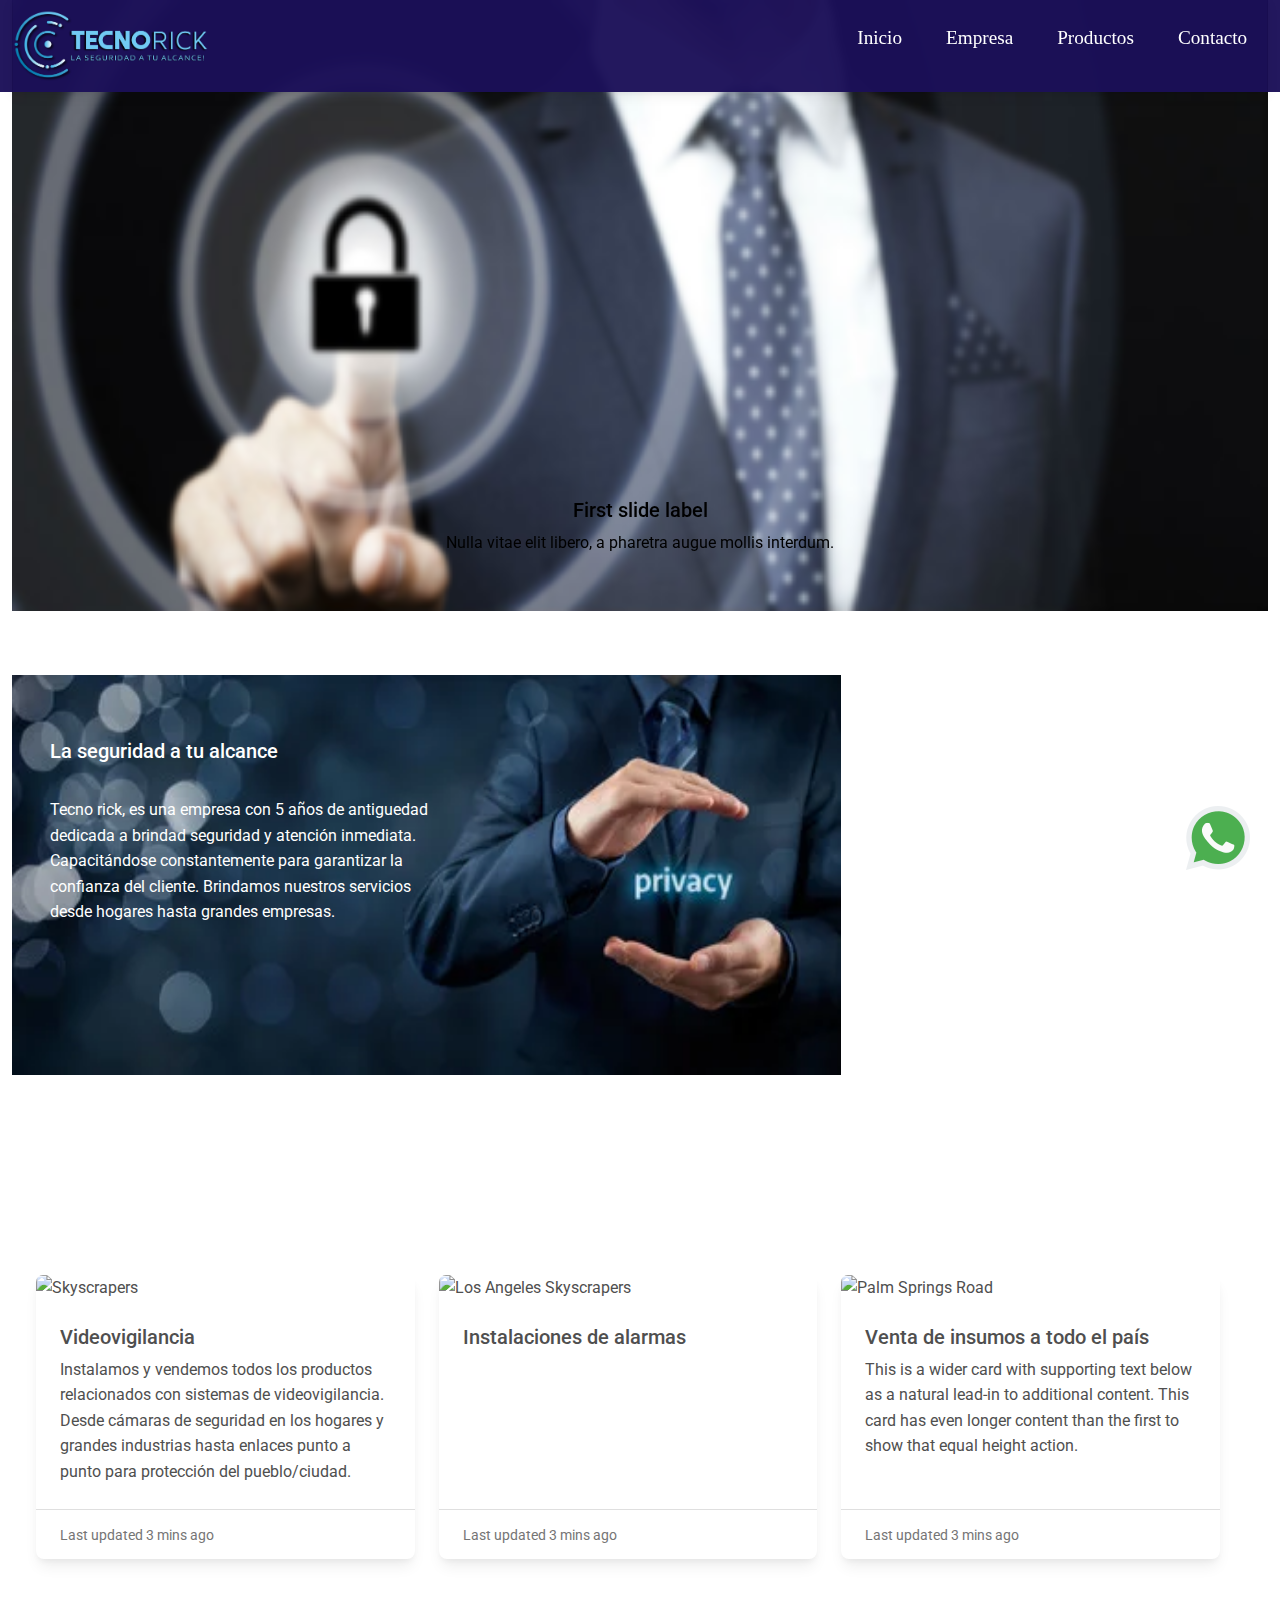
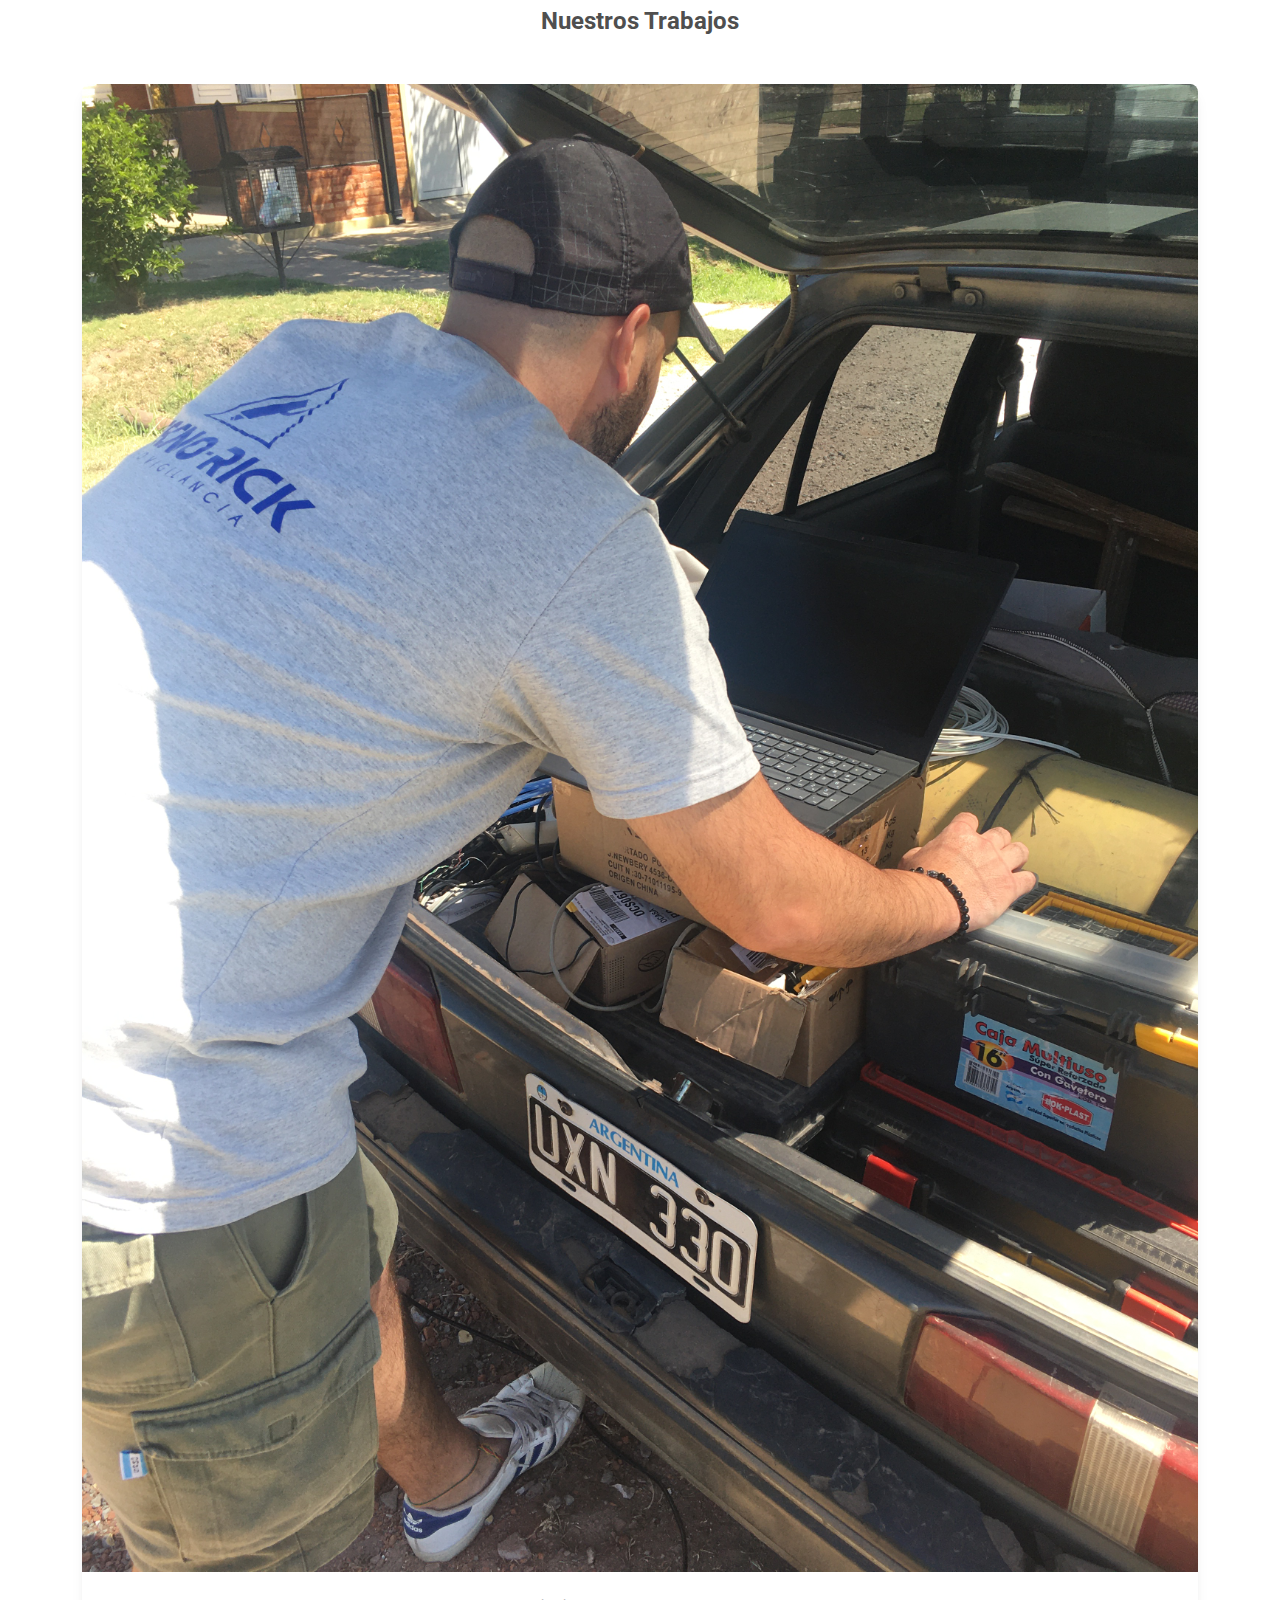
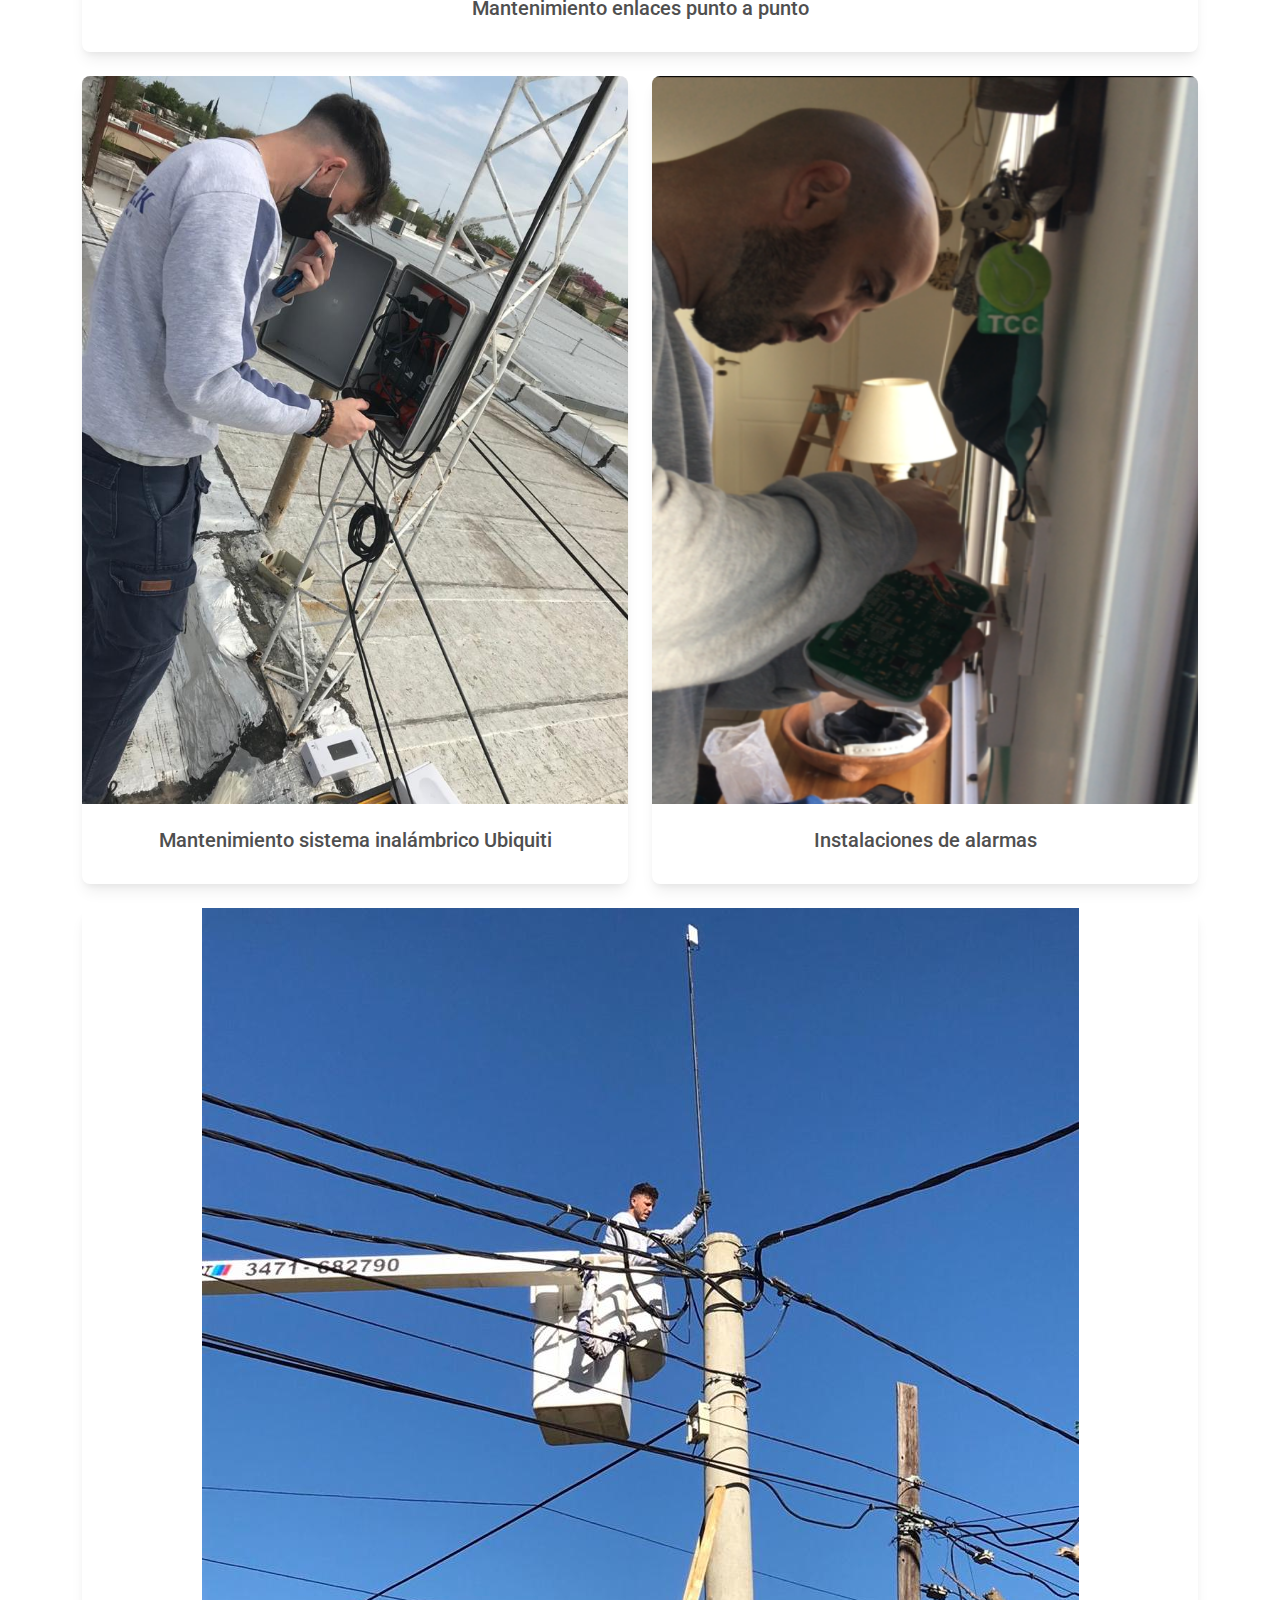
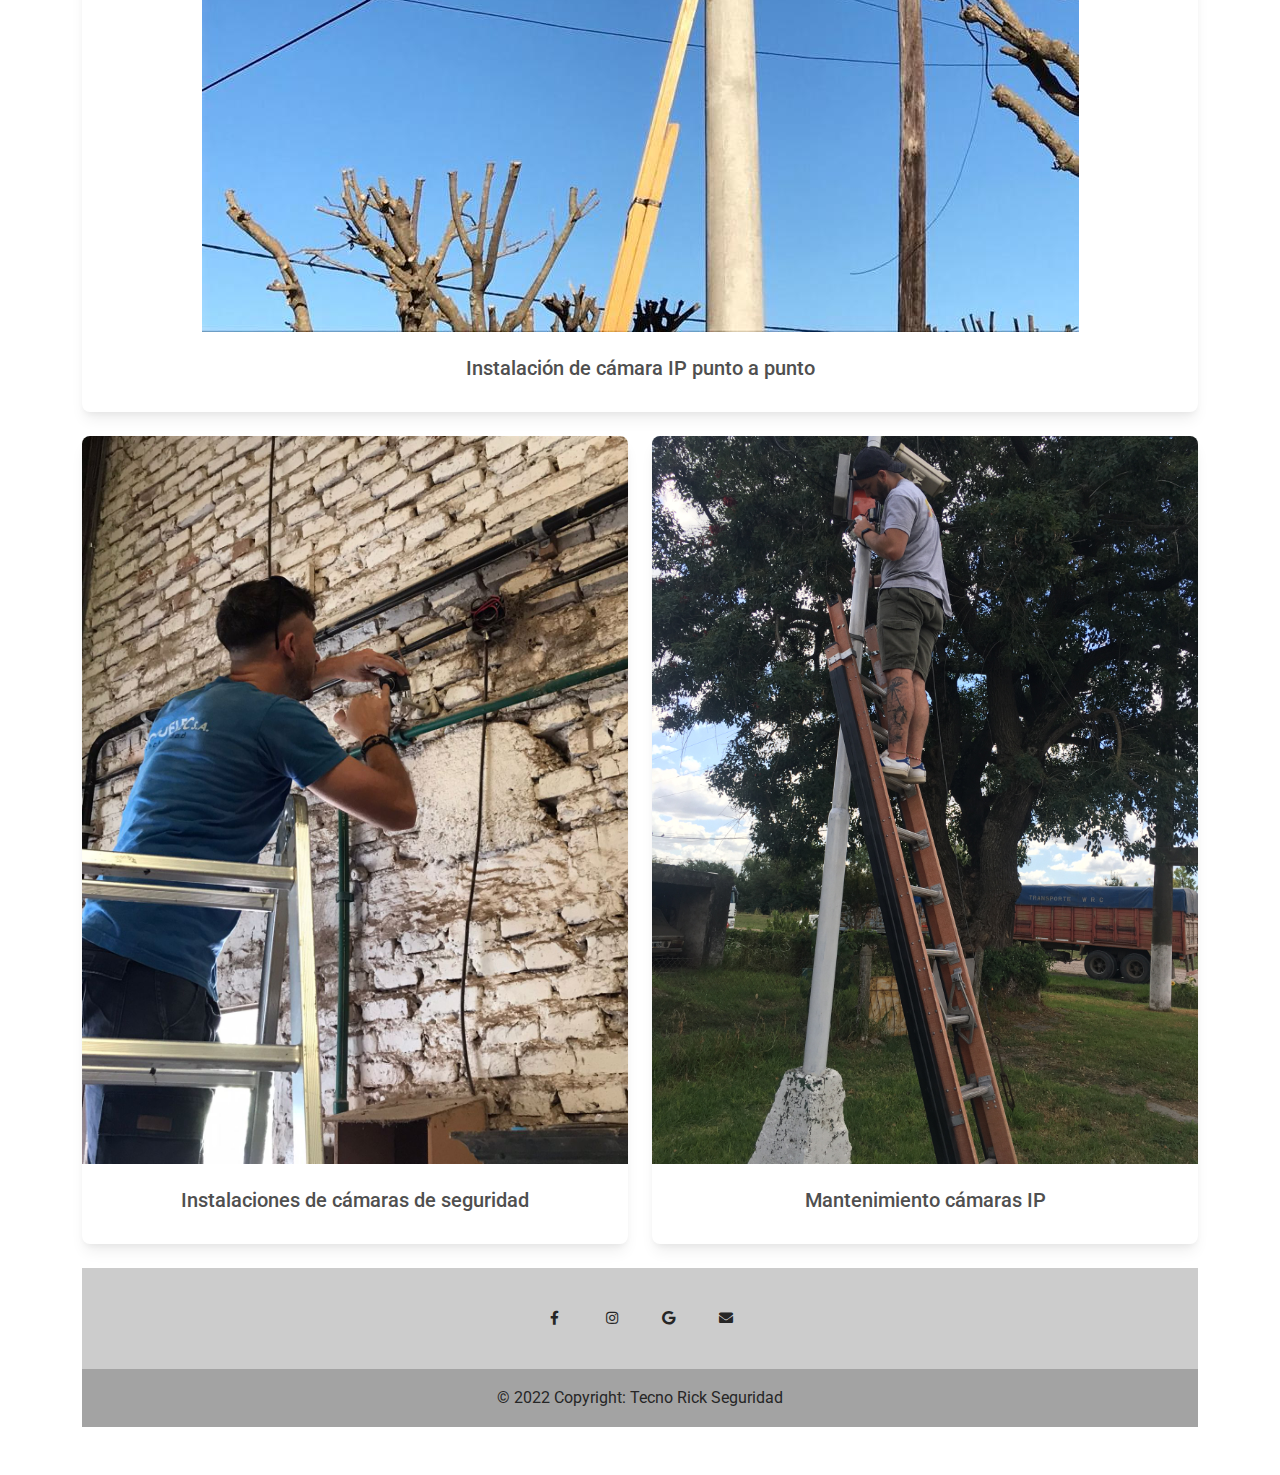
==== index.html @ 7eb6164b "Modificaciones" ====
<!DOCTYPE html>
<html lang="es">
<head>
    <meta charset="UTF-8">
    <meta http-equiv="X-UA-Compatible" content="IE=edge">
    <meta name="viewport" content="width=device-width, initial-scale=1.0">
    <link rel="icon" href="assets/logo/Logo.jpg" type="logo"/>
    <link rel="stylesheet" type="text/css" href="css/style.css">
    <!-- MDB icon -->
    <link rel="icon" href="img/mdb-favicon.ico" type="image/x-icon" />
    <!-- Font Awesome -->
    <link rel="stylesheet" href="https://use.fontawesome.com/releases/v5.15.2/css/all.css" />
    <!-- Google Fonts Roboto -->
    <link
      rel="stylesheet"
      href="https://fonts.googleapis.com/css2?family=Roboto:wght@300;400;500;700&display=swap"
    />
    <!-- MDB -->
    <link rel="stylesheet" href="css/mdb.min.css" />
    <title>Tecno Rick</title>
</head>
<body>
  <div id="inicio" class="container-fluid">
    <header>
            <!--Start Navbar-->
            <nav>
                <div class="navbar">
                    <a href="#inicio"><img class="logo" src="assets/logo/Logopng.png" alt=""></a>
    
                    <ul>
                        <li><a href="index.html">Inicio</a></li>
                        <li><a href="pages/empresa.html">Empresa</a></li>
                        <li><a href="pages/productos.html">Productos</a></li>
                        <li><a href="pages/contacto.html">Contacto</a></li>
                    </ul>

                </div>
            </nav>

            <!--End Navbar-->


            <!--Start Sidenav-->
            <div id="sidenav" class="sidenav navbar navbar-light bg-light" data-mdb-right="true">
                <div class="imgSidenav">
                    <img
                        src="assets/logo/Logopng.png"
                        alt="logo_viajes"
                        loading="lazy"
                    />
                    <button
                    id="btnHamburguer"
                    class="btnVisible navbar-toggler"
                    type="button"
                    data-mdb-toggle="collapse"
                    data-mdb-target="#collapseWidthExample"
                    aria-expanded="false"
                    aria-controls="collapseWidthExample"
                    >
                    <i class="fas fa-bars"></i>
                    </button>
                </div>
                <div class="side-nav collapse collapse-horizontal" id="collapseWidthExample" >
                    <button
                    id="btnHamburguer"
                    class="btnVisible navbar-toggler"
                    type="button"
                    data-mdb-toggle="collapse"
                    data-mdb-target="#collapseWidthExample"
                    aria-expanded="false"
                    aria-controls="collapseWidthExample"
                    >
                    <i class="fas fa-bars"></i>
                    </button>
                    <ul class="navbar-nav ms-auto mb-2 mb-lg-0 sidenav-menu">
                        <li class="nav-li nav-item">
                            <a class="nav-link active" href="index.html">INICIO</a>
                        </li>
                        <li class="nav-li nav-item">
                            <a class="nav-link active" href="pages/empresa.html">EMPRESA</a>
                        </li>
                        <li class="nav-li nav-item">
                            <a class="nav-link active" href="pages/productos.html">PRODUCTOS</a>
                        </li>
                        <li class="nav-li nav-item">
                            <a class="nav-link active" href="pages/contacto.html">CONTACTO</a>
                        </li>
                    </ul>
                </div>
            </div>
            <!--End Sidenav-->
    </header>

        <!----Start Slide---->

            <!-- Carousel wrapper -->
            <div id="carouselDarkVariant" class="carousel slide carousel-fade carousel-dark" data-mdb-ride="carousel">
                <!-- Inner -->
                <div class="carousel-inner">
                <!-- Single item -->
                    <div class="carousel-item active">
                        <img src="assets/img/security1.png" class="d-block w-100" alt="Motorbike Smoke"/>
                        <div class="carousel-caption d-none d-md-block">
                        <h5>First slide label</h5>
                        <p>Nulla vitae elit libero, a pharetra augue mollis interdum.</p>
                        </div>
                    </div>
                
                    <!-- Single item -->
                    <div class="carousel-item">
                        <img src="assets/img/reunion.png" class="d-block w-100" alt="Mountaintop"/>
                        <div class="carousel-caption d-none d-md-block">
                        <h5>Second slide label</h5>
                        <p>Lorem ipsum dolor sit amet, consectetur adipiscing elit.</p>
                        </div>
                    </div>
                
                    <!-- Single item -->
                    <div class="carousel-item">
                        <img src="assets/img/cam.png" class="d-block w-100" alt="Woman Reading a Book"/>
                        <div class="carousel-caption d-none d-md-block">
                        <h5>Third slide label</h5>
                        <p>Praesent commodo cursus magna, vel scelerisque nisl consectetur.</p>
                        </div>
                    </div>

                    <!-- Single item -->
                    <div class="carousel-item">
                        <img src="assets/img/security.png" class="d-block w-100" alt="Woman Reading a Book"/>
                        <div class="carousel-caption d-none d-md-block">
                        <h5>Third slide label</h5>
                        <p>Praesent commodo cursus magna, vel scelerisque nisl consectetur.</p>
                        </div>
                    </div>
                </div>
                <!-- Inner -->
            </div>
            <!-- Carousel wrapper -->
        
            <!----End Slide---->
        

            <!--Start Noticias-->
              <div id="news" class="contentTrends row">
                <div class="imgPrivacy col-lg-8 col-md-12 mb-12">
                      <img src="assets/img/privacy.webp" />
                </div>
                <div class="textPrivacy col-lg-4 col-md-4 mb-1">
                  <h5>La seguridad a tu alcance</h5> <br>
                  <p>Tecno rick, es una empresa con 5 años de antiguedad dedicada
                    a brindad seguridad y atención inmediata. Capacitándose constantemente
                    para garantizar la confianza del cliente. Brindamos nuestros servicios
                    desde hogares hasta grandes empresas.
                  </p>
                </div>
                <div class="iframe col-lg-4 col-md-12 mb-12">
                  <iframe title="Noticias"
                      src="https://www.facebook.com/plugins/page.php?href=https%3A%2F%2Fwww.facebook.com%2Ftecnorick1&tabs=timeline&width=340&height=500&small_header=false&adapt_container_width=true&hide_cover=false&show_facepile=true&appId"
                      width="330" height="400" scrolling="yes" frameborder="0"
                      allowfullscreen="true"
                      allow="autoplay; clipboard-write; encrypted-media; picture-in-picture; web-share">
                  </iframe>
                </div>
              </div>

            <div id="whatsapp" class="visible">
                <a href="https://wa.me/5493471416804" class="btn-wsp" target="_blank">
                <i class="icon-whatsapp"></i>
                <img src="assets/icons/whatsapp.png" alt="logowsp">
                </a>
            </div>
            <div id="wsp" class="oculto">
                <a href="https://wa.me/5493471416804" class="btn-wsp" target="_blank">
                <i class="icon-whatsapp"></i>
                <img src="assets/icons/whattsapp.png" alt="logowsp">
                </a>
            </div>
            <!--End Noticias-->

            <!-- Start Trends-->
            <div id="trends" class="container-fluid row row-cols-1 row-cols-md-3 g-4">
                <div class="col">
                  <div class="card h-100">
                    <img src="https://mdbcdn.b-cdn.net/img/new/standard/city/044.webp" class="card-img-top" alt="Skyscrapers"/>
                    <div class="card-body">
                      <h5 class="card-title">Videovigilancia</h5>
                      <p class="card-text">
                        Instalamos y vendemos todos los productos relacionados con sistemas de videovigilancia.
                        Desde cámaras de seguridad en los hogares y grandes industrias hasta enlaces punto a punto para
                        protección del pueblo/ciudad.
                      </p>
                    </div>
                    <div class="card-footer">
                      <small class="text-muted">Last updated 3 mins ago</small>
                    </div>
                  </div>
                </div>
                <div class="col">
                  <div class="card h-100">
                    <img src="https://mdbcdn.b-cdn.net/img/new/standard/city/043.webp" class="card-img-top" alt="Los Angeles Skyscrapers"/>
                    <div class="card-body">
                      <h5 class="card-title">Instalaciones de alarmas</h5>
                      <p class="card-text">
                        
                      </p>
                    </div>
                    <div class="card-footer">
                      <small class="text-muted">Last updated 3 mins ago</small>
                    </div>
                  </div>
                </div>
                <div class="col">
                  <div class="card h-100">
                    <img src="https://mdbcdn.b-cdn.net/img/new/standard/city/042.webp" class="card-img-top" alt="Palm Springs Road"/>
                    <div class="card-body">
                      <h5 class="card-title">Venta de insumos a todo el país</h5>
                      <p class="card-text">
                        This is a wider card with supporting text below as a natural lead-in to
                        additional content. This card has even longer content than the first to show
                        that equal height action.
                      </p>
                    </div>
                    <div class="card-footer">
                      <small class="text-muted">Last updated 3 mins ago</small>
                    </div>
                  </div>
                </div>
              </div>
            <!-- End Trends-->


            <!-- Start Blog-->

            <!--Main layout-->
  <main class="my-5">
    <div id="blog" class="container">
      <!--Section: Content-->
      <section class="text-center">
        <h4 class="mb-5"><strong>Nuestros Trabajos</strong></h4>

        <div class="row">
          <div class="col-lg-12 col-md-12 mb-4">
            <div class="card">
              <div class="bg-image hover-overlay ripple" data-mdb-ripple-color="light">
                <img src="assets/img/compu.JPG" class="img-fluid" />
                <a href="#!">
                  <div class="mask" style="background-color: rgba(251, 251, 251, 0.15);"></div>
                </a>
              </div>
              <div class="card-body">
                <h5 class="card-title">Mantenimiento enlaces punto a punto</h5>
              </div>
            </div>
          </div>

          <div class="col-lg-6 col-md-6 mb-4">
            <div class="card">
              <div class="bg-image hover-overlay ripple" data-mdb-ripple-color="light">
                <img src="assets/img/tablero.JPG" class="img-fluid" />
                <a href="#!">
                  <div class="mask" style="background-color: rgba(251, 251, 251, 0.15);"></div>
                </a>
              </div>
              <div class="card-body">
                <h5 class="card-title">Mantenimiento sistema inalámbrico Ubiquiti</h5>
              </div>
            </div>
          </div>

          <div class="col-lg-6 col-md-6 mb-4">
            <div class="card">
              <div class="bg-image hover-overlay ripple" data-mdb-ripple-color="light">
                <img src="assets/img/teclado.png" class="img-fluid" />
                <a href="#!">
                  <div class="mask" style="background-color: rgba(251, 251, 251, 0.15);"></div>
                </a>
              </div>
              <div class="card-body">
                <h5 class="card-title">Instalaciones de alarmas</h5>
              </div>
            </div>
          </div>
        </div>

        <div class="row">
          <div class="col-lg-12 col-md-12 mb-4">
            <div class="card">
              <div class="bg-image hover-overlay ripple" data-mdb-ripple-color="light">
                <img src="assets/img/grua.jpeg" class="img-fluid" />
                <a href="#!">
                  <div class="mask" style="background-color: rgba(251, 251, 251, 0.15);"></div>
                </a>
              </div>
              <div class="card-body">
                <h5 class="card-title">Instalación de cámara IP punto a punto</h5>
              </div>
            </div>
          </div>

          <div class="col-lg-6 col-md-6 mb-4">
            <div class="card">
              <div class="bg-image hover-overlay ripple" data-mdb-ripple-color="light">
                <img src="assets/img/reparandoCam.JPG" class="img-fluid" />
                <a href="#!">
                  <div class="mask" style="background-color: rgba(251, 251, 251, 0.15);"></div>
                </a>
              </div>
              <div class="card-body">
                <h5 class="card-title">Instalaciones de cámaras de seguridad</h5>
              </div>
            </div>
          </div>

          <div class="col-lg-6 col-md-6 mb-4">
            <div class="card">
              <div class="bg-image hover-overlay ripple" data-mdb-ripple-color="light">
                <img src="assets/img/poste2.JPG" class="img-fluid" />
                <a href="#!">
                  <div class="mask" style="background-color: rgba(251, 251, 251, 0.15);"></div>
                </a>
              </div>
              <div class="card-body">
                <h5 class="card-title">Mantenimiento cámaras IP</h5>
              </div>
            </div>
          </div>
        </div>
      </section>
      <!--Section: Content-->
            


            <!-- End Blog-->


            <!--Start Footer-->
            <footer class="text-center text-white" style="background-color: rgba(0, 0, 0, 0.2);">
                <!-- Grid container -->
                <div class="container pt-4">
                  <!-- Section: Social media -->
                  <section class="mb-4">
                        <!-- Facebook -->
                        <a
                        class="btn btn-link btn-floating btn-lg text-dark m-1"
                        href="https://www.facebook.com/tecno.rick.5"
                        role="button"
                        target="_blank"
                        data-mdb-ripple-color="dark"
                        ><i class="fab fa-facebook-f"></i>
                        </a>
            
                            <!-- Instagram -->
                            <a
                            class="btn btn-link btn-floating btn-lg text-dark m-1"
                            href="https://www.instagram.com/tecno.rick/"
                            role="button"
                            target="_blank"
                            data-mdb-ripple-color="dark"
                            ><i class="fab fa-instagram"></i>
                        </a>
                    
                        <!-- Google -->
                        <a
                        class="btn btn-link btn-floating btn-lg text-dark m-1"
                        href="https://www.google.com/maps/place/Tecno+Rick/@-32.847709,-61.255055,15z/data=!4m5!3m4!1s0x0:0xd42209b42c6d7b92!8m2!3d-32.847709!4d-61.255055"
                        role="button"
                        target="_blank"
                        data-mdb-ripple-color="dark"
                        ><i class="fab fa-google"></i>
                        </a>
                
                        <!-- Email -->
                        <a
                        class="btn btn-link btn-floating btn-lg text-dark m-1"
                        href="mailto:tecnorickseguridad@hotmail.com"
                        role="button"
                        target="_blank"
                        data-mdb-ripple-color="dark"
                        ><i class="fas fa-envelope me-3"></i>
                        </a>
                  </section>
                  <!-- Section: Social media -->
                </div>
                <!-- Grid container -->
              
                <!-- Copyright -->
                <div class="text-center text-dark p-3" style="background-color: rgba(0, 0, 0, 0.2);">
                  © 2022 Copyright:
                  <a class="text-dark" href="https://www.tecnorick.com.ar">Tecno Rick Seguridad</a>
                </div>
                <!-- Copyright -->
              </footer>
            <!--End Footer-->
    </div>



    <script src="js/jquery.min.js"></script>
    <script type="text/javascript" src="js/script.js"></script>
    <!-- MDB -->
    <script type="text/javascript" src="js/mdb.min.js"></script>
    <!-- Custom scripts -->
    <script type="text/javascript"></script>
</body>
</html>
---- css/style.css ----
* {margin: 0; 
    padding: 0;
}
/*-- Start Media queries --*/
        /*-- 480px --*/
        @media (min-width: 0px) and (max-width: 599px) {
          header > nav > .navbar {
              display: none;
          }
          #sidenav {
              display: block;
              max-width: 96%;
              position: fixed;
          }
        }
      
              /*-- 768px --*/
      @media (min-width: 600px) and (max-width: 987px) {
        header > nav > .navbar {
          display: none;
        }
        #sidenav {
            display: block;
            max-width: 98%;
            position: fixed;
        }
        .contentTrends > .textPrivacy{
          width: 75%;
        }

      }
      
              /*-- 1279px --*/
      @media (min-width: 988px) and (max-width: 1279px) {
          .navbar {
              display: block;
              width: 98%;
          }
          #sidenav{
              display: none;
          }
      }
      
              /*-- 1280+px --*/
      @media (min-width: 1280px) and (max-width: 2500px){
          .navbar {
              display: block;
              width: 98%;
          }
          #sidenav {
              display: none;
          }
      }
/*----------End Media Queries-----*/

/*----------Start Navbar----------*/
.logo{
    width: 200px;
    cursor: pointer;
}
nav {
  position: fixed;
  background-color: rgba(27, 16, 88, 0.966);
  box-shadow: wheat;
  top: 0;
  left: 0;
  right: 0;
  transition: all 0.3s ease-in-out;
  z-index: 1000;
}
nav .navbar {
  display: flex;
  justify-content: space-between;
  align-items: center;
  padding: 10px 0;
  transition: all 0.3s ease-in-out;
}
nav.active{
  background-color: rgba(39, 24, 119, 0.671);
  box-shadow: 0 2px 10px rgba(39, 24, 119, 0.671);
}
nav.active .navbar{
  padding: 6px 0;
}
nav.active > .navbar > ul > li > a {color: white; font: bold;}
nav.active > .navbar > ul > li::before {background: white; font: bold;}
nav.active > .navbar > ul > li > a:hover {color: rgba(255, 255, 255, 0.623); font: bold;}
nav > .navbar > button{
  border-radius: 7%;
  padding: 0.4%;
  background-color: rgba(49, 37, 114, 0.623);
  color: white;
  font-weight: bold;
  font-family: Verdana, Geneva, Tahoma, sans-serif;
}
.navbar{
  width: 98%;
  margin: auto;
  padding: 2px 2px;
  display: flex;
  align-items: center;
  justify-content: space-between;
}
.navbar > ul > li{
  list-style: none;
  display: inline-block;
  margin: 0 20px;
  position: relative;
}
.navbar > ul > li > a{
  text-decoration: none;
  color: white;
  font-family: Cambria, Cochin, Georgia, Times, 'Times New Roman', serif;
  font-size: 1.2rem;
}
.navbar > ul > li::before{
  content: "";
  height: 3px;
  width: 0%;
  background: rgba(255, 255, 255, 0.774);
  position: absolute;
  left: 0;
  bottom: -12px;
  transition: 0.4s ease-out;
}
.navbar > ul > li:hover::before{
  width: 100%;
}
.navbar > ul > li > a:hover{color: rgba(255, 255, 255, 0.623); font: bold;}
/*---------------End Navbar--------------*/

/*-- Start Sidenav Style --*/
.sidenav > .side-nav > ul > .nav-li > .nav-link{color: #ffffff; padding: 0.4375em; margin-top: 1%;}
.sidenav{
    background-color: rgba(27, 16, 88, 0.966);
    box-shadow: 0 0.1875em 0.375em rgba(39, 24, 119, 0.671);
    z-index: 1000;
}
.sidenav > .imgSidenav > img {width: 30%; height: auto;}
.sidenav > .imgSidenav > button {color: #ffffff;}
.imgSidenav{
    display: flex;
    flex-direction: row;
    align-items: center;
    justify-content: space-between;
    background-color: rgba(27, 16, 88, 0.966);
    color: #ffffff;
}
.side-nav{
    min-height: 99vh;
    margin-bottom: 20%;
    width: 60%;
    top: 0;
    background-color: rgba(27, 16, 88, 0.966);
    font-family: 'Montserrat', sans-serif;
    font-weight: normal;
    color: #ffffff;
    font-size: 1.125em;
    right: 0;
    position: absolute;
}
.side-nav > button > i{color: #ffffff;}
.side-nav > button{margin-left: 80%; margin-top: 5%;}

/*-- End Sidenav Style --*/


/*--------Start Section Noticias------------*/
.contentTrends > .imgPrivacy > img{width: 100%; height: 400px;}
.contentTrends > .imgPrivacy{
  margin: 5% auto;
}
.contentTrends > .textPrivacy{
  text-justify: auto;
  position: absolute;
  color: #ffffff;
  margin: 10% 3%;
}
.contentTrends > .iframe{
  margin: 5% auto;
}
.btn-wsp{
  position: fixed;
  line-height: 64px;
  bottom: 30px;
  right: 30px;
  text-align: center;
  z-index: 100;
}
/*--------End Section Noticias------------*/

/*----------Start Footer----------*/
.visible{
  display: block;
  visibility: visible;
}
.oculto{
  display: none;
  visibility: hidden;
}

/*----------End Footer----------*/


/*----------Start Page Empresa-----------*/




/*-----------End Page Empresa------------*/
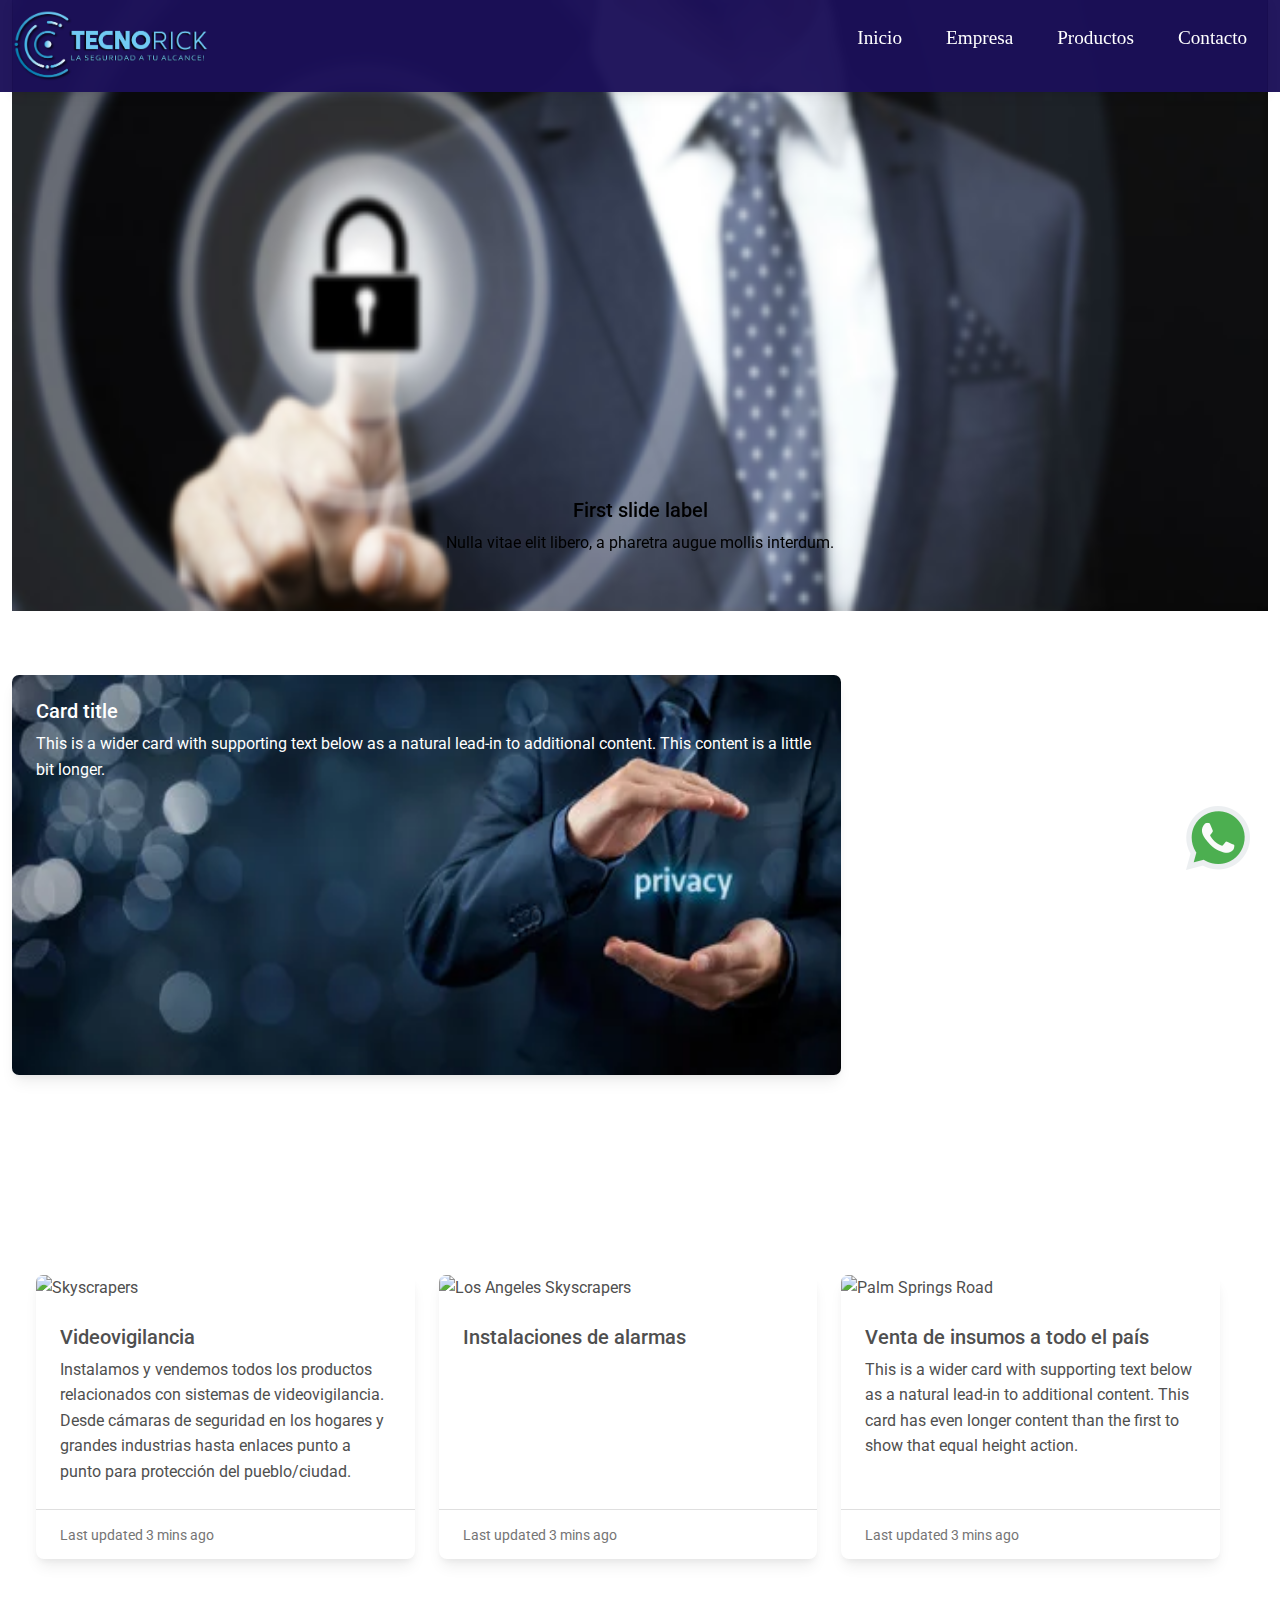
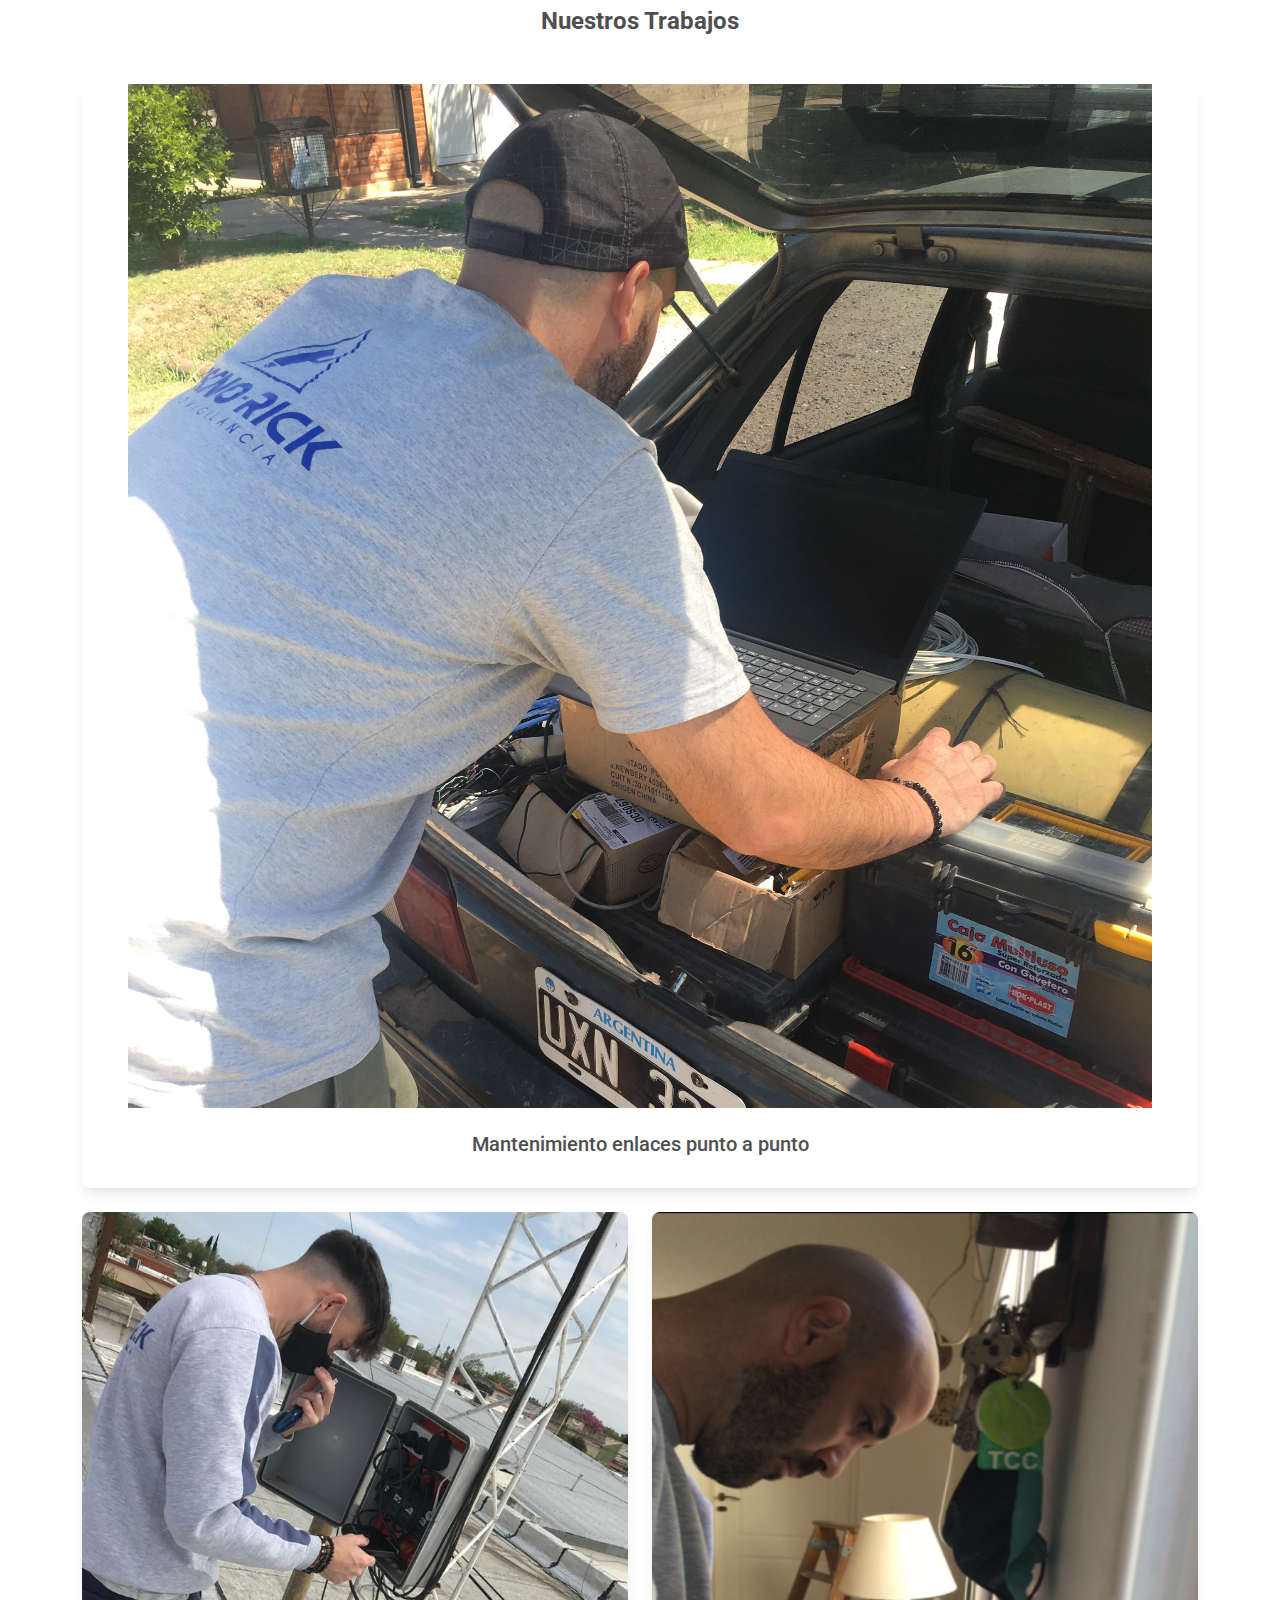
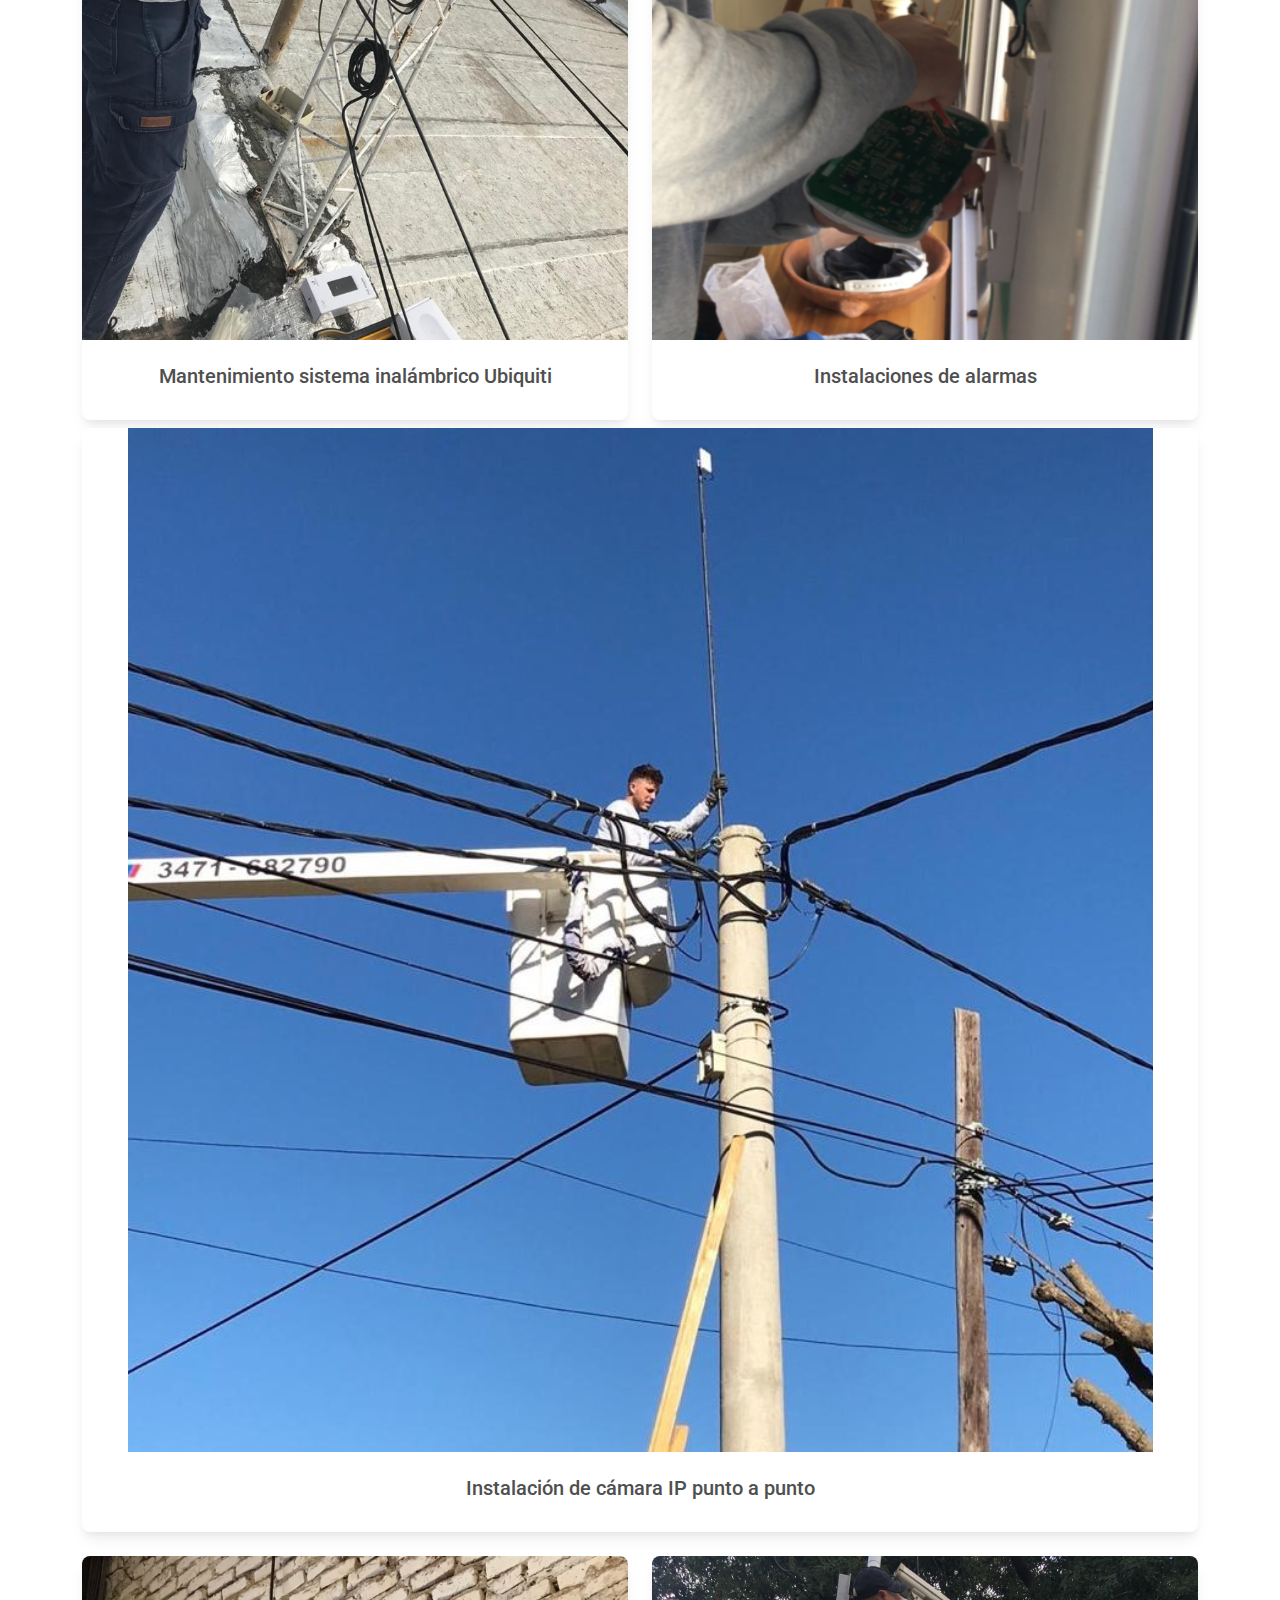
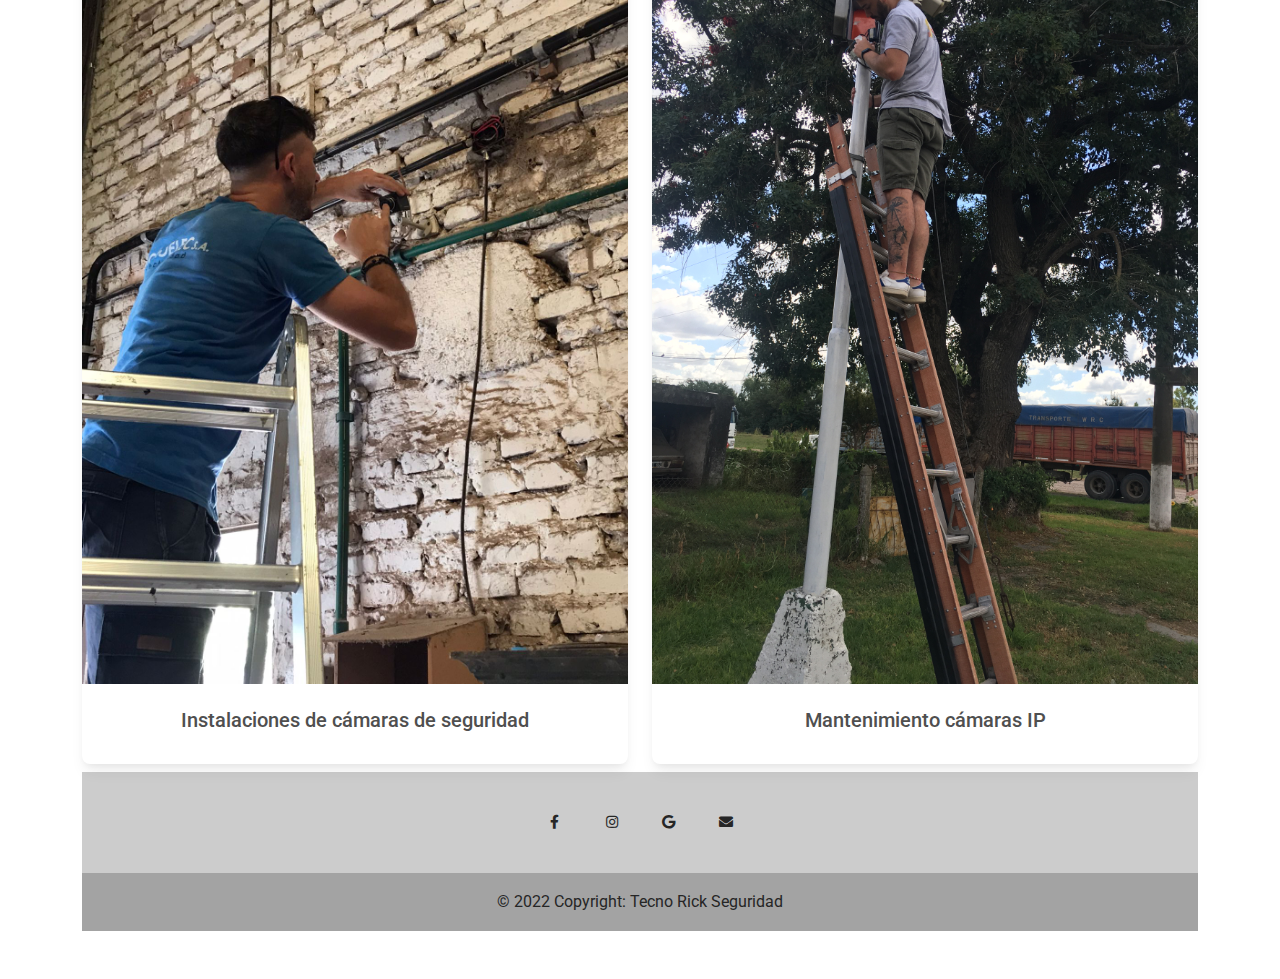
==== commit bb73717e: "Modificaciones archivos y fotos" ====
--- a/index.html
+++ b/index.html
@@ -143,15 +143,16 @@
             <!--Start Noticias-->
               <div id="news" class="contentTrends row">
                 <div class="imgPrivacy col-lg-8 col-md-12 mb-12">
-                      <img src="assets/img/privacy.webp" />
-                </div>
-                <div class="textPrivacy col-lg-4 col-md-4 mb-1">
-                  <h5>La seguridad a tu alcance</h5> <br>
-                  <p>Tecno rick, es una empresa con 5 años de antiguedad dedicada
-                    a brindad seguridad y atención inmediata. Capacitándose constantemente
-                    para garantizar la confianza del cliente. Brindamos nuestros servicios
-                    desde hogares hasta grandes empresas.
-                  </p>
+                  <div class="card text-white">
+                    <img src="assets/img/privacy.webp" class="card-img" alt="Privacy"/>
+                    <div class="card-img-overlay">
+                      <h5 class="card-title">Card title</h5>
+                      <p class="card-text">
+                        This is a wider card with supporting text below as a natural lead-in to additional
+                        content. This content is a little bit longer.
+                      </p>
+                    </div>
+                  </div>
                 </div>
                 <div class="iframe col-lg-4 col-md-12 mb-12">
                   <iframe title="Noticias"
@@ -242,7 +243,7 @@
           <div class="col-lg-12 col-md-12 mb-4">
             <div class="card">
               <div class="bg-image hover-overlay ripple" data-mdb-ripple-color="light">
-                <img src="assets/img/compu.JPG" class="img-fluid" />
+                <img src="assets/img/compu.png" class="img-fluid" />
                 <a href="#!">
                   <div class="mask" style="background-color: rgba(251, 251, 251, 0.15);"></div>
                 </a>
@@ -253,7 +254,7 @@
             </div>
           </div>
 
-          <div class="col-lg-6 col-md-6 mb-4">
+          <div class="col-lg-6 col-md-6 mb-2">
             <div class="card">
               <div class="bg-image hover-overlay ripple" data-mdb-ripple-color="light">
                 <img src="assets/img/tablero.JPG" class="img-fluid" />
@@ -267,7 +268,7 @@
             </div>
           </div>
 
-          <div class="col-lg-6 col-md-6 mb-4">
+          <div class="col-lg-6 col-md-6 mb-2">
             <div class="card">
               <div class="bg-image hover-overlay ripple" data-mdb-ripple-color="light">
                 <img src="assets/img/teclado.png" class="img-fluid" />
@@ -286,7 +287,7 @@
           <div class="col-lg-12 col-md-12 mb-4">
             <div class="card">
               <div class="bg-image hover-overlay ripple" data-mdb-ripple-color="light">
-                <img src="assets/img/grua.jpeg" class="img-fluid" />
+                <img src="assets/img/grua.png" class="img-fluid" />
                 <a href="#!">
                   <div class="mask" style="background-color: rgba(251, 251, 251, 0.15);"></div>
                 </a>
@@ -297,7 +298,7 @@
             </div>
           </div>
 
-          <div class="col-lg-6 col-md-6 mb-4">
+          <div class="col-lg-6 col-md-6 mb-2">
             <div class="card">
               <div class="bg-image hover-overlay ripple" data-mdb-ripple-color="light">
                 <img src="assets/img/reparandoCam.JPG" class="img-fluid" />
@@ -311,7 +312,7 @@
             </div>
           </div>
 
-          <div class="col-lg-6 col-md-6 mb-4">
+          <div class="col-lg-6 col-md-6 mb-2">
             <div class="card">
               <div class="bg-image hover-overlay ripple" data-mdb-ripple-color="light">
                 <img src="assets/img/poste2.JPG" class="img-fluid" />
--- a/css/style.css
+++ b/css/style.css
@@ -12,6 +12,9 @@
               max-width: 96%;
               position: fixed;
           }
+          .iframe{
+            display: none;
+          }
         }
       
               /*-- 768px --*/
@@ -24,8 +27,8 @@
             max-width: 98%;
             position: fixed;
         }
-        .contentTrends > .textPrivacy{
-          width: 75%;
+        .iframe{
+          display: none;
         }
 
       }
@@ -166,7 +169,8 @@
 
 
 /*--------Start Section Noticias------------*/
-.contentTrends > .imgPrivacy > img{width: 100%; height: 400px;}
+.contentTrends > .imgPrivacy > .card{height: 400px;}
+.contentTrends > .imgPrivacy > .card > img{height: 400px;}
 .contentTrends > .imgPrivacy{
   margin: 5% auto;
 }
@@ -187,6 +191,7 @@
   text-align: center;
   z-index: 100;
 }
+
 /*--------End Section Noticias------------*/
 
 /*----------Start Footer----------*/
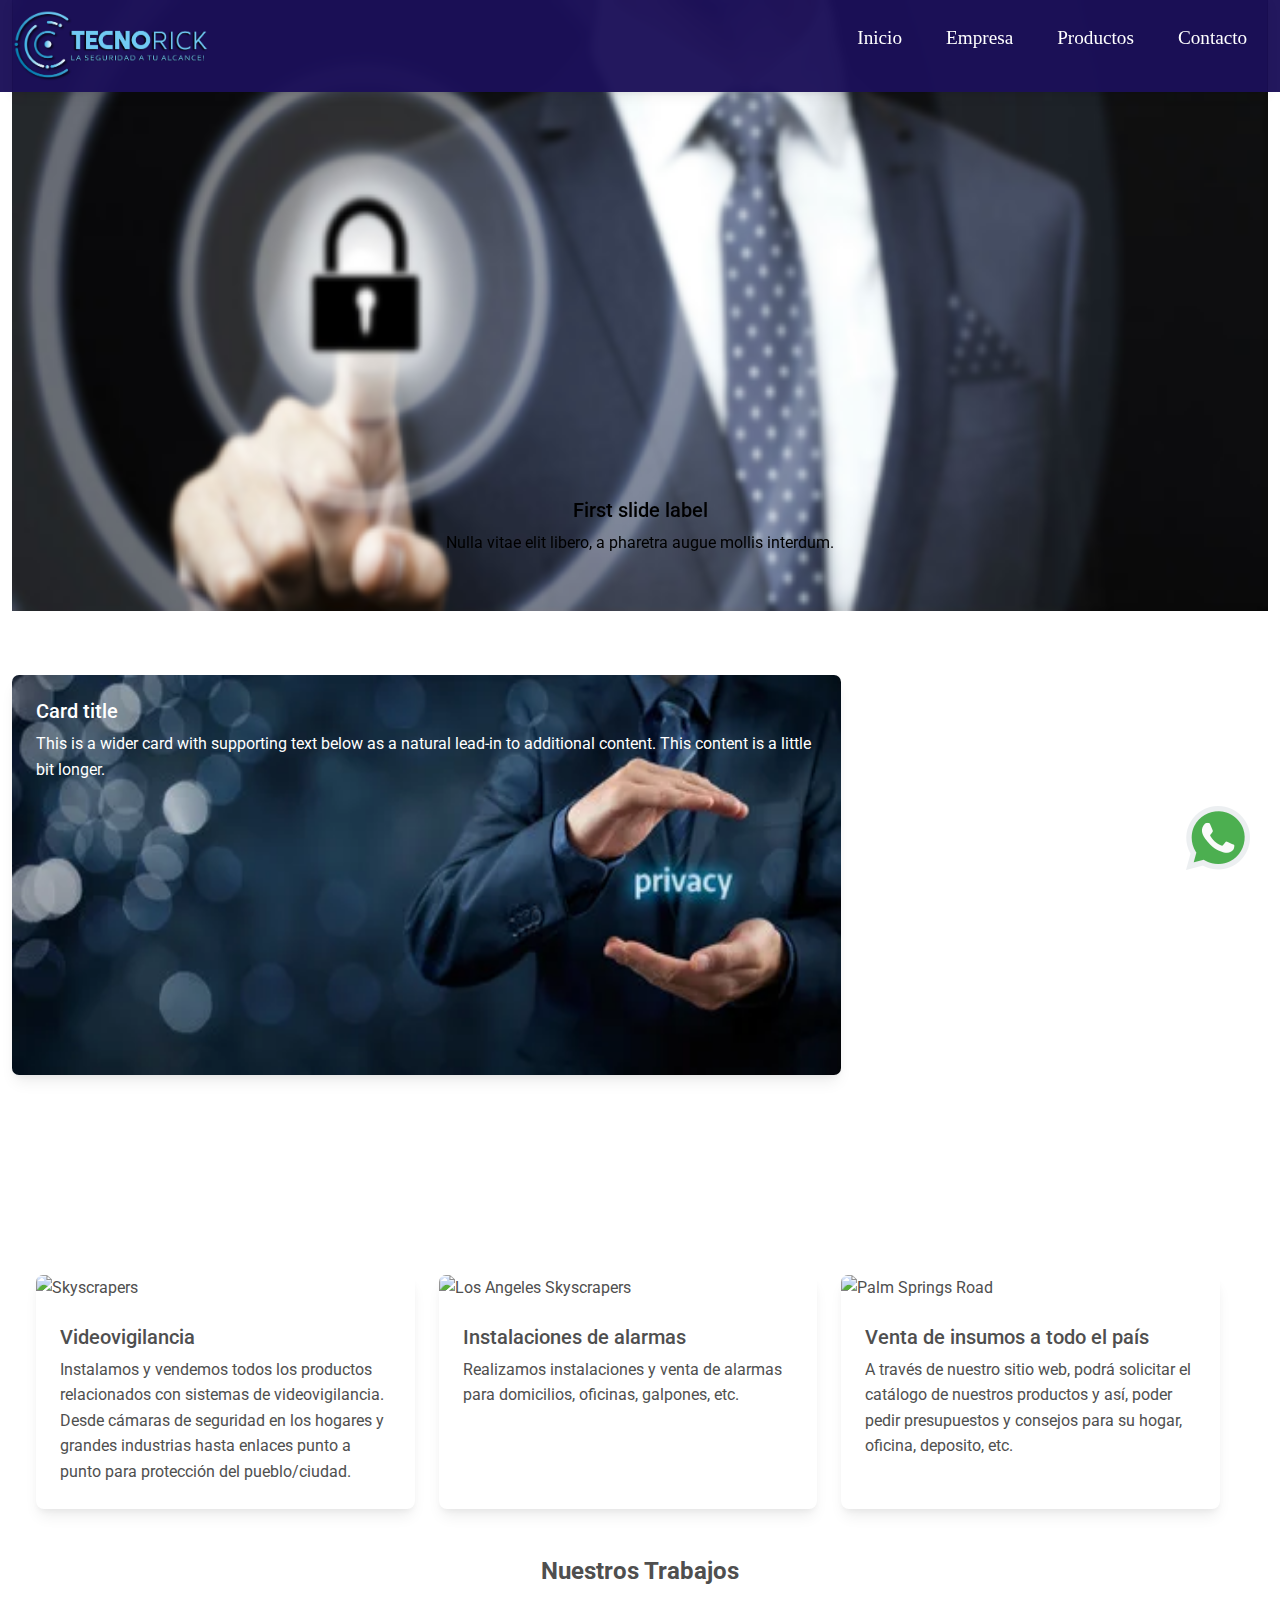
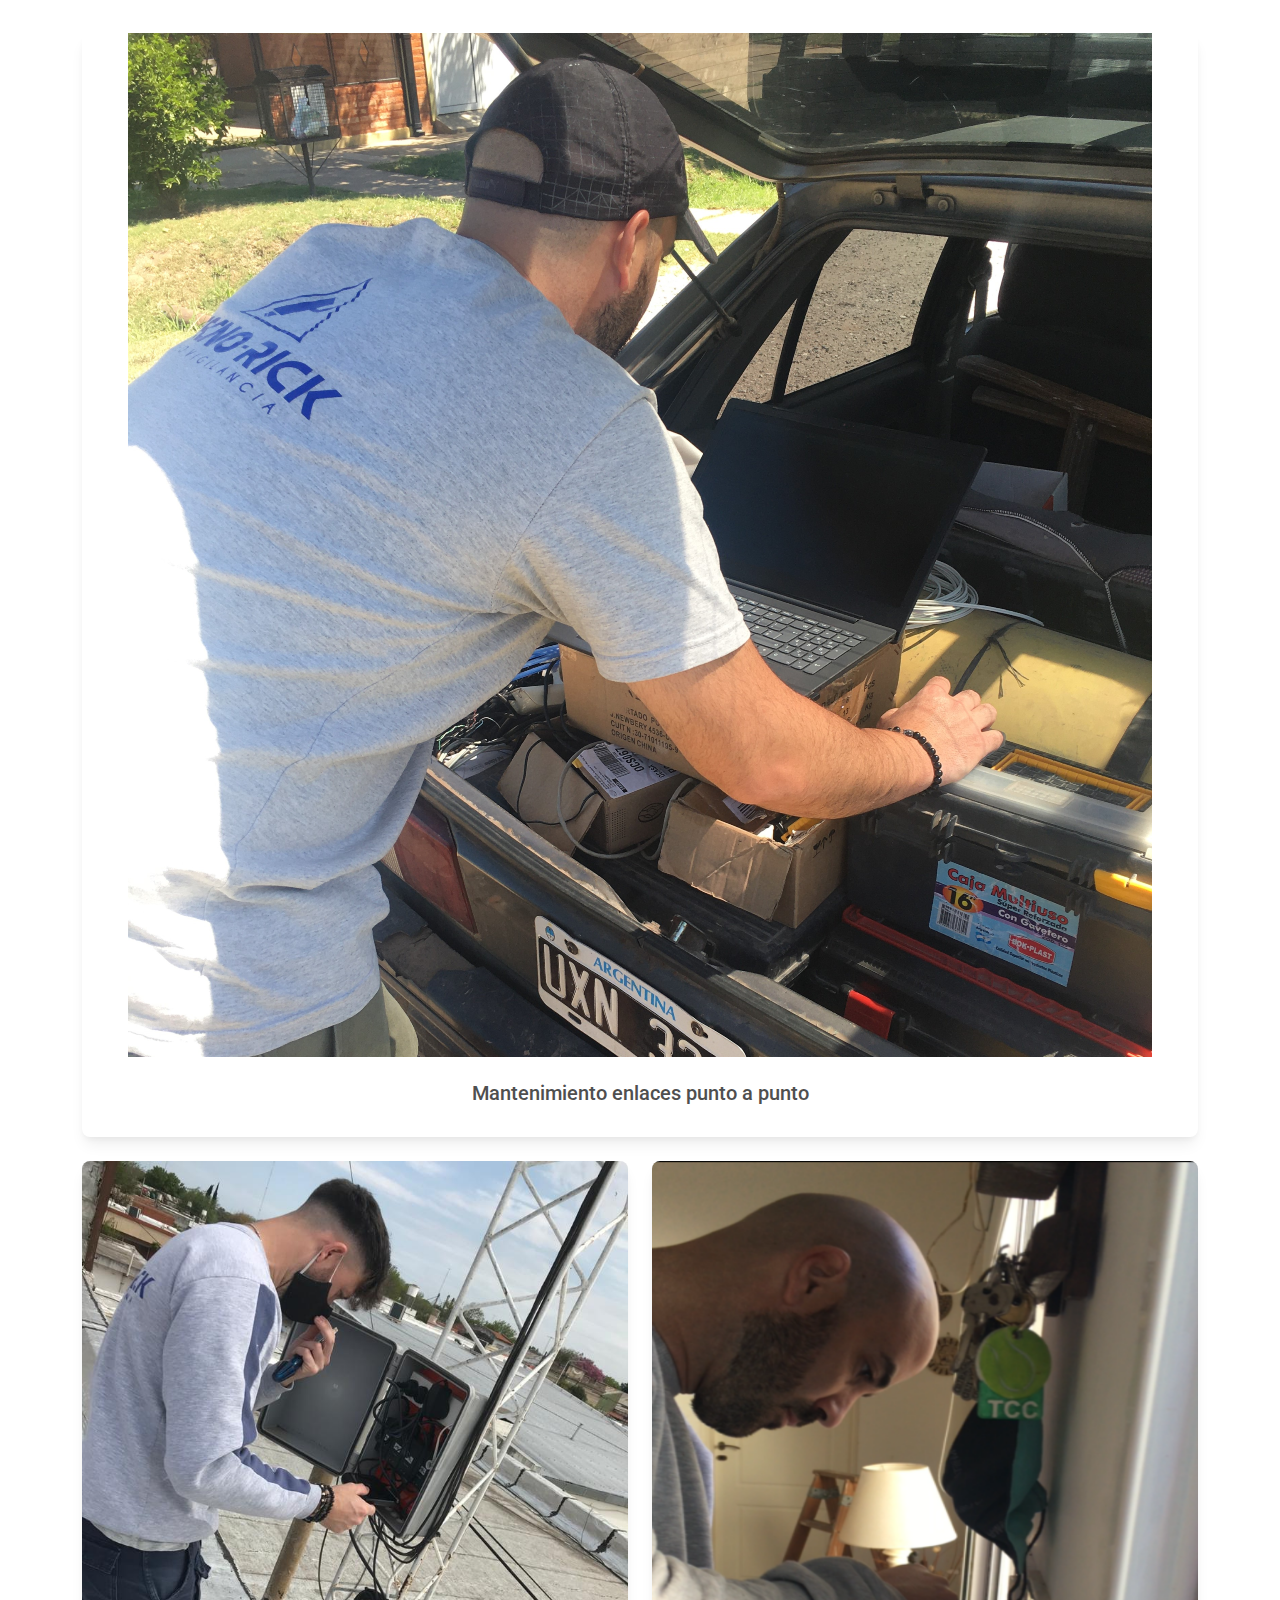
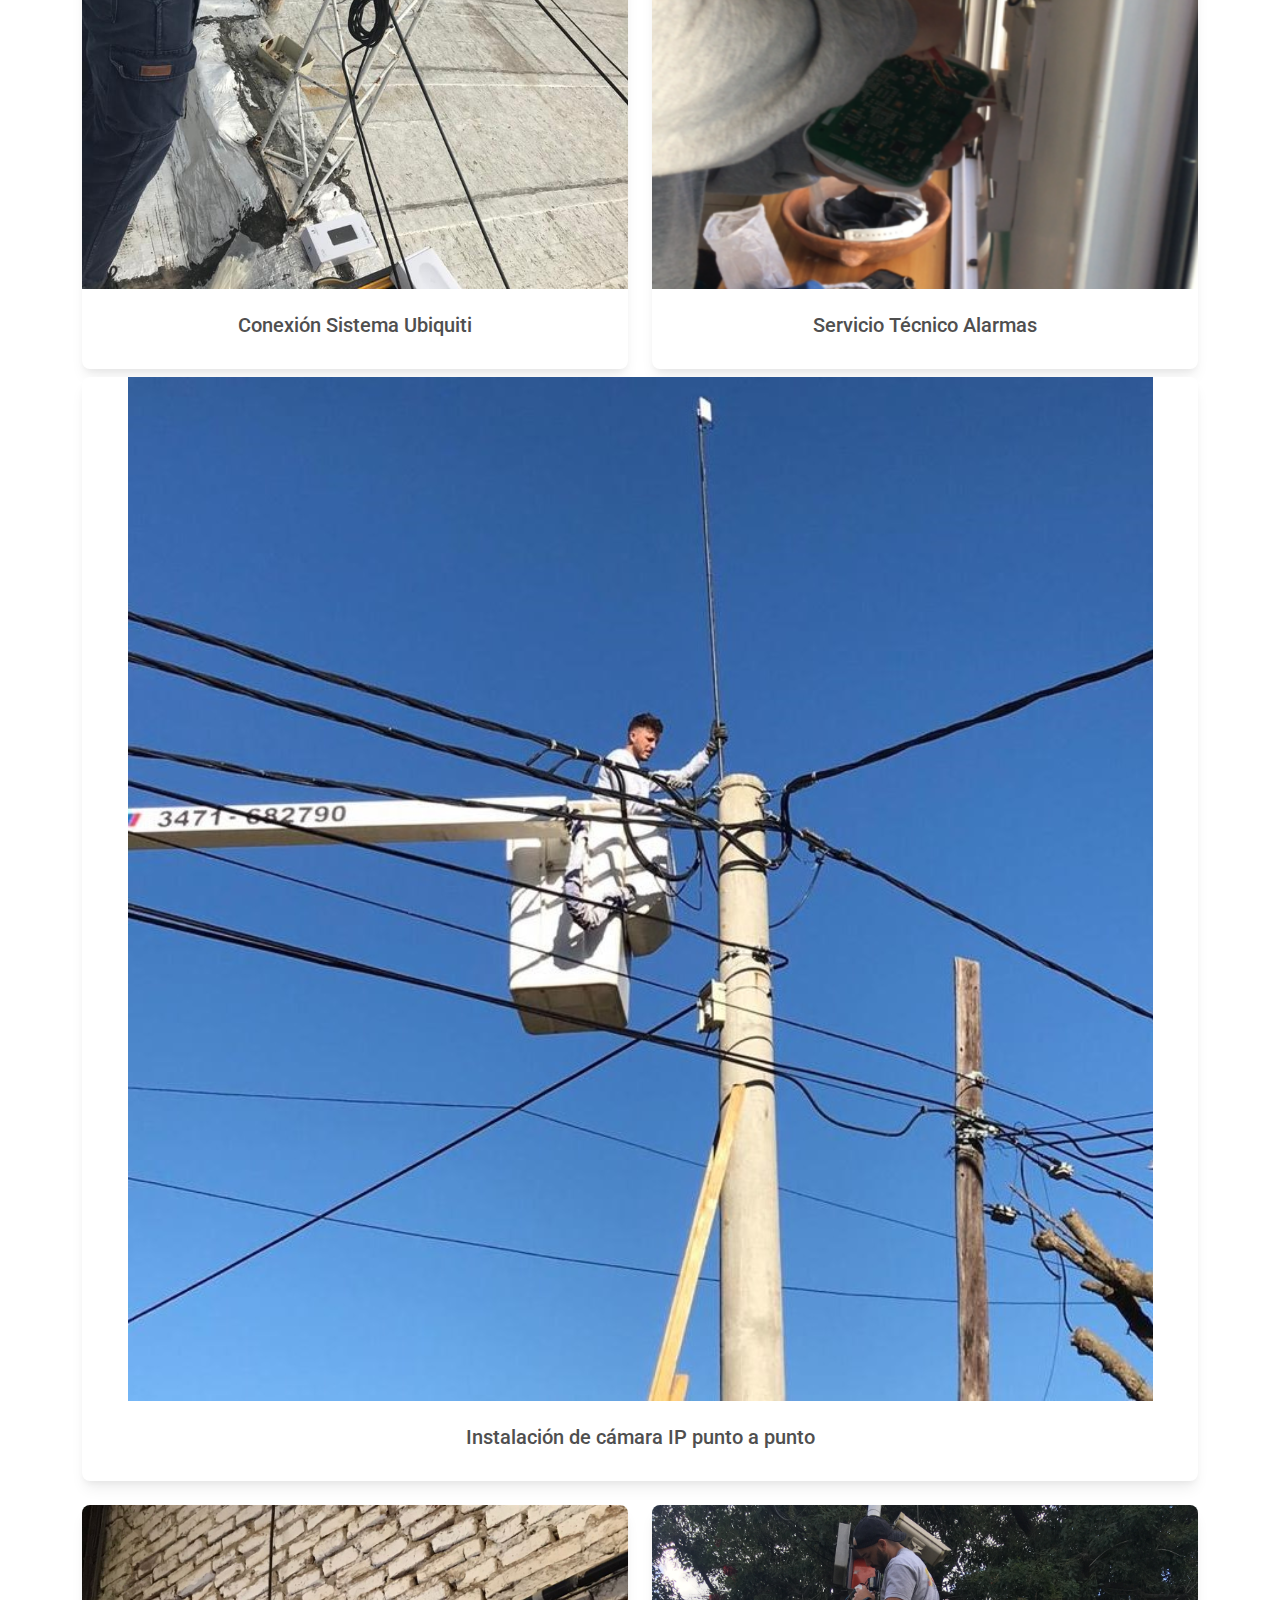
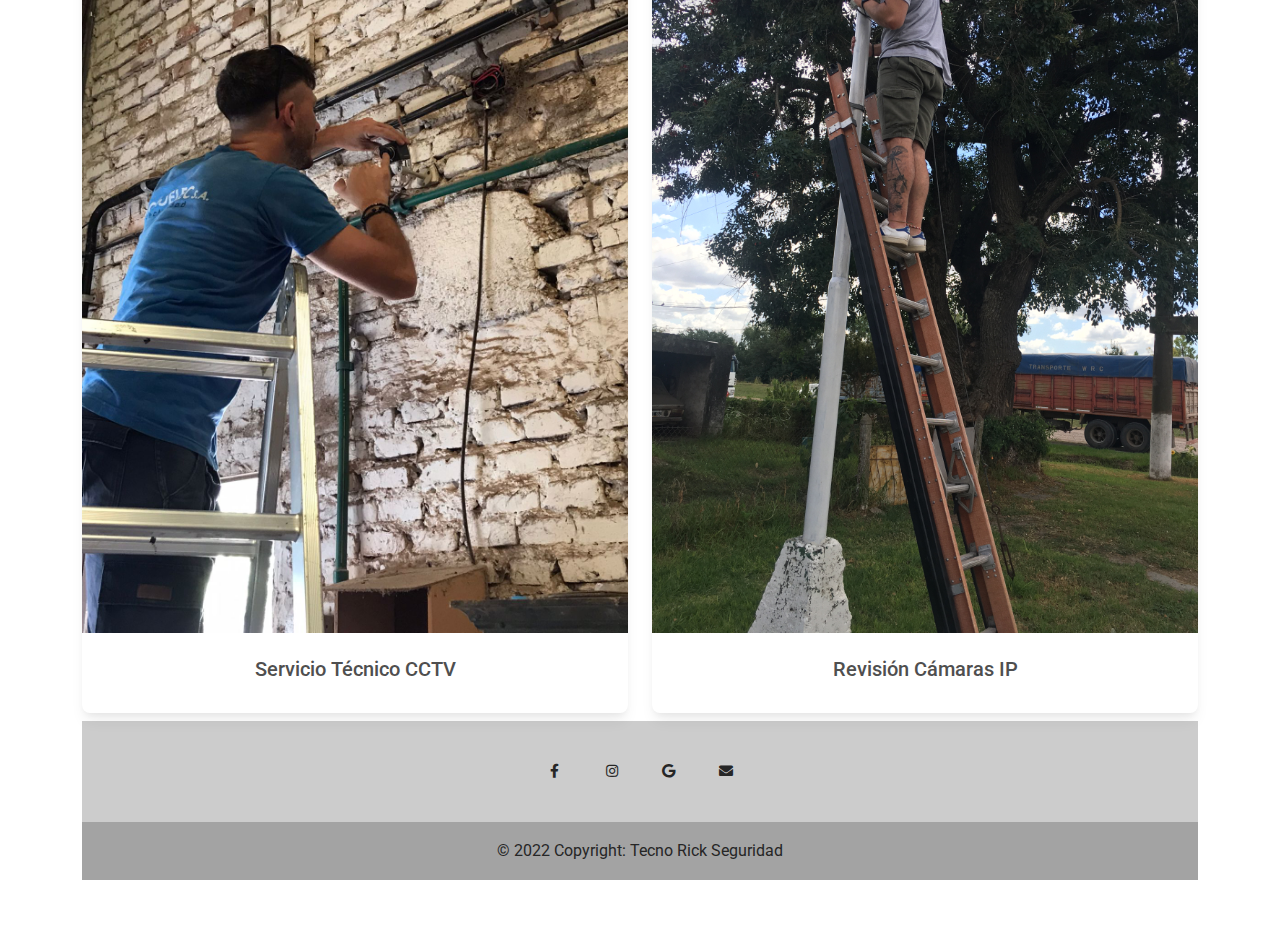
==== commit cf61d506: "Modificaciones" ====
--- a/index.html
+++ b/index.html
@@ -3,7 +3,7 @@
 <head>
     <meta charset="UTF-8">
     <meta http-equiv="X-UA-Compatible" content="IE=edge">
-    <meta name="viewport" content="width=device-width, initial-scale=1.0">
+    <meta name="viewport" content="width=device-width, user-scalable=no, initial-scale=1.0">
     <link rel="icon" href="assets/logo/Logo.jpg" type="logo"/>
     <link rel="stylesheet" type="text/css" href="css/style.css">
     <!-- MDB icon -->
@@ -191,9 +191,6 @@
                         protección del pueblo/ciudad.
                       </p>
                     </div>
-                    <div class="card-footer">
-                      <small class="text-muted">Last updated 3 mins ago</small>
-                    </div>
                   </div>
                 </div>
                 <div class="col">
@@ -202,11 +199,8 @@
                     <div class="card-body">
                       <h5 class="card-title">Instalaciones de alarmas</h5>
                       <p class="card-text">
-                        
+                        Realizamos instalaciones y venta de alarmas para domicilios, oficinas, galpones, etc.
                       </p>
-                    </div>
-                    <div class="card-footer">
-                      <small class="text-muted">Last updated 3 mins ago</small>
                     </div>
                   </div>
                 </div>
@@ -216,13 +210,8 @@
                     <div class="card-body">
                       <h5 class="card-title">Venta de insumos a todo el país</h5>
                       <p class="card-text">
-                        This is a wider card with supporting text below as a natural lead-in to
-                        additional content. This card has even longer content than the first to show
-                        that equal height action.
+                        A través de nuestro sitio web, podrá solicitar el catálogo de nuestros productos y así, poder pedir presupuestos y consejos para su hogar, oficina, deposito, etc.
                       </p>
-                    </div>
-                    <div class="card-footer">
-                      <small class="text-muted">Last updated 3 mins ago</small>
                     </div>
                   </div>
                 </div>
@@ -240,7 +229,7 @@
         <h4 class="mb-5"><strong>Nuestros Trabajos</strong></h4>
 
         <div class="row">
-          <div class="col-lg-12 col-md-12 mb-4">
+          <div class="col-lg-12 col-md-12 mb-4 col-12">
             <div class="card">
               <div class="bg-image hover-overlay ripple" data-mdb-ripple-color="light">
                 <img src="assets/img/compu.png" class="img-fluid" />
@@ -254,7 +243,7 @@
             </div>
           </div>
 
-          <div class="col-lg-6 col-md-6 mb-2">
+          <div class="col-lg-6 col-md-6 mb-2 col-6">
             <div class="card">
               <div class="bg-image hover-overlay ripple" data-mdb-ripple-color="light">
                 <img src="assets/img/tablero.JPG" class="img-fluid" />
@@ -263,12 +252,12 @@
                 </a>
               </div>
               <div class="card-body">
-                <h5 class="card-title">Mantenimiento sistema inalámbrico Ubiquiti</h5>
-              </div>
-            </div>
-          </div>
-
-          <div class="col-lg-6 col-md-6 mb-2">
+                <h5 class="card-title">Conexión Sistema Ubiquiti</h5>
+              </div>
+            </div>
+          </div>
+
+          <div class="col-lg-6 col-md-6 mb-2 col-6">
             <div class="card">
               <div class="bg-image hover-overlay ripple" data-mdb-ripple-color="light">
                 <img src="assets/img/teclado.png" class="img-fluid" />
@@ -277,14 +266,14 @@
                 </a>
               </div>
               <div class="card-body">
-                <h5 class="card-title">Instalaciones de alarmas</h5>
+                <h5 class="card-title">Servicio Técnico Alarmas</h5>
               </div>
             </div>
           </div>
         </div>
 
         <div class="row">
-          <div class="col-lg-12 col-md-12 mb-4">
+          <div class="col-lg-12 col-md-12 mb-4 col-12">
             <div class="card">
               <div class="bg-image hover-overlay ripple" data-mdb-ripple-color="light">
                 <img src="assets/img/grua.png" class="img-fluid" />
@@ -298,7 +287,7 @@
             </div>
           </div>
 
-          <div class="col-lg-6 col-md-6 mb-2">
+          <div class="col-lg-6 col-md-6 mb-2 col-6">
             <div class="card">
               <div class="bg-image hover-overlay ripple" data-mdb-ripple-color="light">
                 <img src="assets/img/reparandoCam.JPG" class="img-fluid" />
@@ -307,12 +296,12 @@
                 </a>
               </div>
               <div class="card-body">
-                <h5 class="card-title">Instalaciones de cámaras de seguridad</h5>
-              </div>
-            </div>
-          </div>
-
-          <div class="col-lg-6 col-md-6 mb-2">
+                <h5 class="card-title">Servicio Técnico CCTV</h5>
+              </div>
+            </div>
+          </div>
+
+          <div class="col-lg-6 col-md-6 mb-2 col-6">
             <div class="card">
               <div class="bg-image hover-overlay ripple" data-mdb-ripple-color="light">
                 <img src="assets/img/poste2.JPG" class="img-fluid" />
@@ -321,7 +310,7 @@
                 </a>
               </div>
               <div class="card-body">
-                <h5 class="card-title">Mantenimiento cámaras IP</h5>
+                <h5 class="card-title">Revisión Cámaras IP</h5>
               </div>
             </div>
           </div>
--- a/css/style.css
+++ b/css/style.css
@@ -208,8 +208,26 @@
 
 
 /*----------Start Page Empresa-----------*/
-
+.contentCards{
+margin: 3% auto;
+}
+
+.cardEmpresa{
+  max-width: 840px;
+  margin: 0 20%;
+}
 
 
 
 /*-----------End Page Empresa------------*/
+
+/*----------Start Page Contacto-----------*/
+.form{
+  margin: 3% auto;
+  max-width: 900px;
+}
+.titleForm{
+  text-align: center;
+  margin: 2% auto;
+}
+/*-----------End Page Contacto------------*/
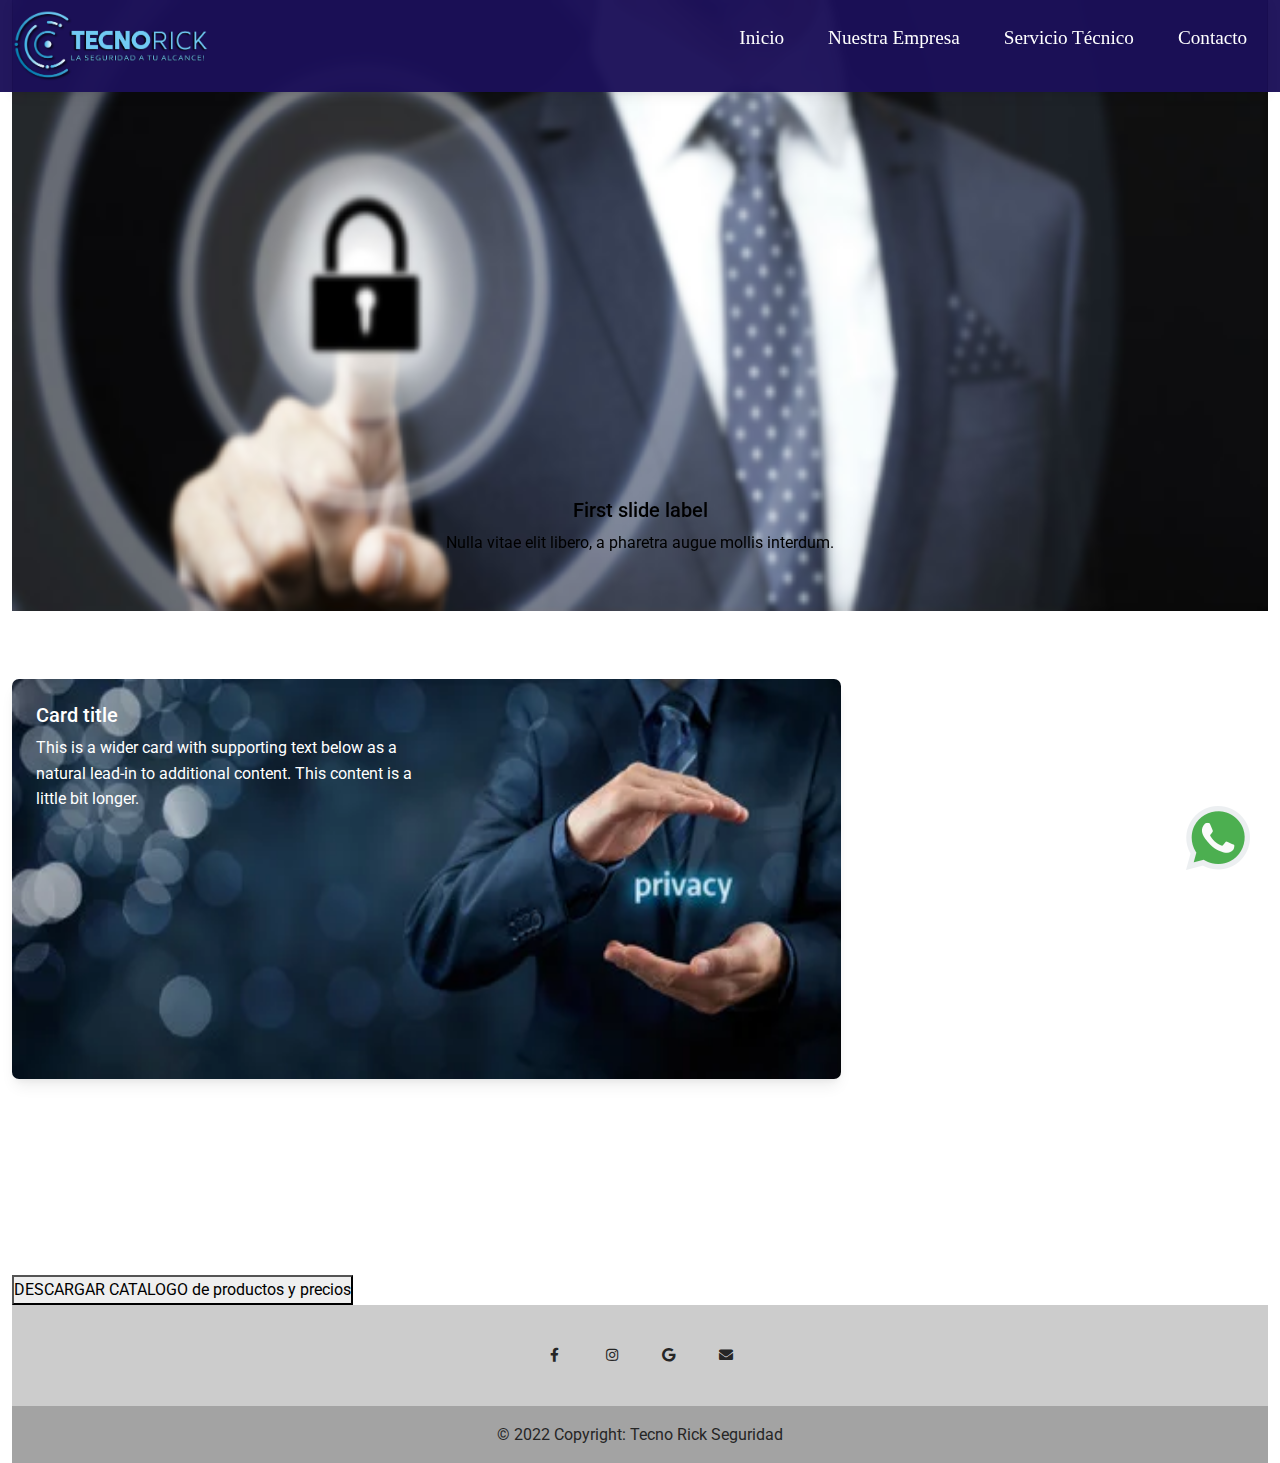
==== commit f4ec5683: "Modificaciones img, textos, formato" ====
--- a/index.html
+++ b/index.html
@@ -29,8 +29,8 @@
     
                     <ul>
                         <li><a href="index.html">Inicio</a></li>
-                        <li><a href="pages/empresa.html">Empresa</a></li>
-                        <li><a href="pages/productos.html">Productos</a></li>
+                        <li><a href="pages/empresa.html">Nuestra Empresa</a></li>
+                        <li><a href="pages/servicios.html">Servicio Técnico</a></li>
                         <li><a href="pages/contacto.html">Contacto</a></li>
                     </ul>
 
@@ -77,10 +77,10 @@
                             <a class="nav-link active" href="index.html">INICIO</a>
                         </li>
                         <li class="nav-li nav-item">
-                            <a class="nav-link active" href="pages/empresa.html">EMPRESA</a>
-                        </li>
-                        <li class="nav-li nav-item">
-                            <a class="nav-link active" href="pages/productos.html">PRODUCTOS</a>
+                            <a class="nav-link active" href="pages/empresa.html">NUESTRA EMPRESA</a>
+                        </li>
+                        <li class="nav-li nav-item">
+                            <a class="nav-link active" href="pages/servicios.html">SERVICIO TÉCNICO</a>
                         </li>
                         <li class="nav-li nav-item">
                             <a class="nav-link active" href="pages/contacto.html">CONTACTO</a>
@@ -117,7 +117,7 @@
                 
                     <!-- Single item -->
                     <div class="carousel-item">
-                        <img src="assets/img/cam.png" class="d-block w-100" alt="Woman Reading a Book"/>
+                        <img src="assets/img/proteccion.jpg" class="d-block w-100" alt="Woman Reading a Book"/>
                         <div class="carousel-caption d-none d-md-block">
                         <h5>Third slide label</h5>
                         <p>Praesent commodo cursus magna, vel scelerisque nisl consectetur.</p>
@@ -141,20 +141,20 @@
         
 
             <!--Start Noticias-->
-              <div id="news" class="contentTrends row">
+              <div id="news" class="contentTrends row align-items-center">
                 <div class="imgPrivacy col-lg-8 col-md-12 mb-12">
                   <div class="card text-white">
                     <img src="assets/img/privacy.webp" class="card-img" alt="Privacy"/>
                     <div class="card-img-overlay">
                       <h5 class="card-title">Card title</h5>
-                      <p class="card-text">
+                      <p class="card-text" style="width: 50%;">
                         This is a wider card with supporting text below as a natural lead-in to additional
                         content. This content is a little bit longer.
                       </p>
                     </div>
                   </div>
                 </div>
-                <div class="iframe col-lg-4 col-md-12 mb-12">
+                <div class="iframe col-lg-4 col-md-12 mb-12 text-center">
                   <iframe title="Noticias"
                       src="https://www.facebook.com/plugins/page.php?href=https%3A%2F%2Fwww.facebook.com%2Ftecnorick1&tabs=timeline&width=340&height=500&small_header=false&adapt_container_width=true&hide_cover=false&show_facepile=true&appId"
                       width="330" height="400" scrolling="yes" frameborder="0"
@@ -178,150 +178,8 @@
             </div>
             <!--End Noticias-->
 
-            <!-- Start Trends-->
-            <div id="trends" class="container-fluid row row-cols-1 row-cols-md-3 g-4">
-                <div class="col">
-                  <div class="card h-100">
-                    <img src="https://mdbcdn.b-cdn.net/img/new/standard/city/044.webp" class="card-img-top" alt="Skyscrapers"/>
-                    <div class="card-body">
-                      <h5 class="card-title">Videovigilancia</h5>
-                      <p class="card-text">
-                        Instalamos y vendemos todos los productos relacionados con sistemas de videovigilancia.
-                        Desde cámaras de seguridad en los hogares y grandes industrias hasta enlaces punto a punto para
-                        protección del pueblo/ciudad.
-                      </p>
-                    </div>
-                  </div>
-                </div>
-                <div class="col">
-                  <div class="card h-100">
-                    <img src="https://mdbcdn.b-cdn.net/img/new/standard/city/043.webp" class="card-img-top" alt="Los Angeles Skyscrapers"/>
-                    <div class="card-body">
-                      <h5 class="card-title">Instalaciones de alarmas</h5>
-                      <p class="card-text">
-                        Realizamos instalaciones y venta de alarmas para domicilios, oficinas, galpones, etc.
-                      </p>
-                    </div>
-                  </div>
-                </div>
-                <div class="col">
-                  <div class="card h-100">
-                    <img src="https://mdbcdn.b-cdn.net/img/new/standard/city/042.webp" class="card-img-top" alt="Palm Springs Road"/>
-                    <div class="card-body">
-                      <h5 class="card-title">Venta de insumos a todo el país</h5>
-                      <p class="card-text">
-                        A través de nuestro sitio web, podrá solicitar el catálogo de nuestros productos y así, poder pedir presupuestos y consejos para su hogar, oficina, deposito, etc.
-                      </p>
-                    </div>
-                  </div>
-                </div>
-              </div>
-            <!-- End Trends-->
-
-
-            <!-- Start Blog-->
-
-            <!--Main layout-->
-  <main class="my-5">
-    <div id="blog" class="container">
-      <!--Section: Content-->
-      <section class="text-center">
-        <h4 class="mb-5"><strong>Nuestros Trabajos</strong></h4>
-
-        <div class="row">
-          <div class="col-lg-12 col-md-12 mb-4 col-12">
-            <div class="card">
-              <div class="bg-image hover-overlay ripple" data-mdb-ripple-color="light">
-                <img src="assets/img/compu.png" class="img-fluid" />
-                <a href="#!">
-                  <div class="mask" style="background-color: rgba(251, 251, 251, 0.15);"></div>
-                </a>
-              </div>
-              <div class="card-body">
-                <h5 class="card-title">Mantenimiento enlaces punto a punto</h5>
-              </div>
-            </div>
-          </div>
-
-          <div class="col-lg-6 col-md-6 mb-2 col-6">
-            <div class="card">
-              <div class="bg-image hover-overlay ripple" data-mdb-ripple-color="light">
-                <img src="assets/img/tablero.JPG" class="img-fluid" />
-                <a href="#!">
-                  <div class="mask" style="background-color: rgba(251, 251, 251, 0.15);"></div>
-                </a>
-              </div>
-              <div class="card-body">
-                <h5 class="card-title">Conexión Sistema Ubiquiti</h5>
-              </div>
-            </div>
-          </div>
-
-          <div class="col-lg-6 col-md-6 mb-2 col-6">
-            <div class="card">
-              <div class="bg-image hover-overlay ripple" data-mdb-ripple-color="light">
-                <img src="assets/img/teclado.png" class="img-fluid" />
-                <a href="#!">
-                  <div class="mask" style="background-color: rgba(251, 251, 251, 0.15);"></div>
-                </a>
-              </div>
-              <div class="card-body">
-                <h5 class="card-title">Servicio Técnico Alarmas</h5>
-              </div>
-            </div>
-          </div>
-        </div>
-
-        <div class="row">
-          <div class="col-lg-12 col-md-12 mb-4 col-12">
-            <div class="card">
-              <div class="bg-image hover-overlay ripple" data-mdb-ripple-color="light">
-                <img src="assets/img/grua.png" class="img-fluid" />
-                <a href="#!">
-                  <div class="mask" style="background-color: rgba(251, 251, 251, 0.15);"></div>
-                </a>
-              </div>
-              <div class="card-body">
-                <h5 class="card-title">Instalación de cámara IP punto a punto</h5>
-              </div>
-            </div>
-          </div>
-
-          <div class="col-lg-6 col-md-6 mb-2 col-6">
-            <div class="card">
-              <div class="bg-image hover-overlay ripple" data-mdb-ripple-color="light">
-                <img src="assets/img/reparandoCam.JPG" class="img-fluid" />
-                <a href="#!">
-                  <div class="mask" style="background-color: rgba(251, 251, 251, 0.15);"></div>
-                </a>
-              </div>
-              <div class="card-body">
-                <h5 class="card-title">Servicio Técnico CCTV</h5>
-              </div>
-            </div>
-          </div>
-
-          <div class="col-lg-6 col-md-6 mb-2 col-6">
-            <div class="card">
-              <div class="bg-image hover-overlay ripple" data-mdb-ripple-color="light">
-                <img src="assets/img/poste2.JPG" class="img-fluid" />
-                <a href="#!">
-                  <div class="mask" style="background-color: rgba(251, 251, 251, 0.15);"></div>
-                </a>
-              </div>
-              <div class="card-body">
-                <h5 class="card-title">Revisión Cámaras IP</h5>
-              </div>
-            </div>
-          </div>
-        </div>
-      </section>
-      <!--Section: Content-->
-            
-
-
-            <!-- End Blog-->
-
+
+            <button>DESCARGAR CATALOGO de productos y precios</button>
 
             <!--Start Footer-->
             <footer class="text-center text-white" style="background-color: rgba(0, 0, 0, 0.2);">
--- a/css/style.css
+++ b/css/style.css
@@ -174,12 +174,6 @@
 .contentTrends > .imgPrivacy{
   margin: 5% auto;
 }
-.contentTrends > .textPrivacy{
-  text-justify: auto;
-  position: absolute;
-  color: #ffffff;
-  margin: 10% 3%;
-}
 .contentTrends > .iframe{
   margin: 5% auto;
 }
@@ -213,21 +207,21 @@
 }
 
 .cardEmpresa{
-  max-width: 840px;
-  margin: 0 20%;
-}
-
-
+  max-width: 940px;
+  margin: 5% 20%;
+}
 
 /*-----------End Page Empresa------------*/
 
 /*----------Start Page Contacto-----------*/
-.form{
-  margin: 3% auto;
-  max-width: 900px;
-}
-.titleForm{
+.title{
   text-align: center;
-  margin: 2% auto;
+  margin: 2% auto 3% auto;
+}
+.adress > div{
+  margin-top: 8%;
+}
+.adress > div > p > a{
+  color: #000000b6;
 }
 /*-----------End Page Contacto------------*/
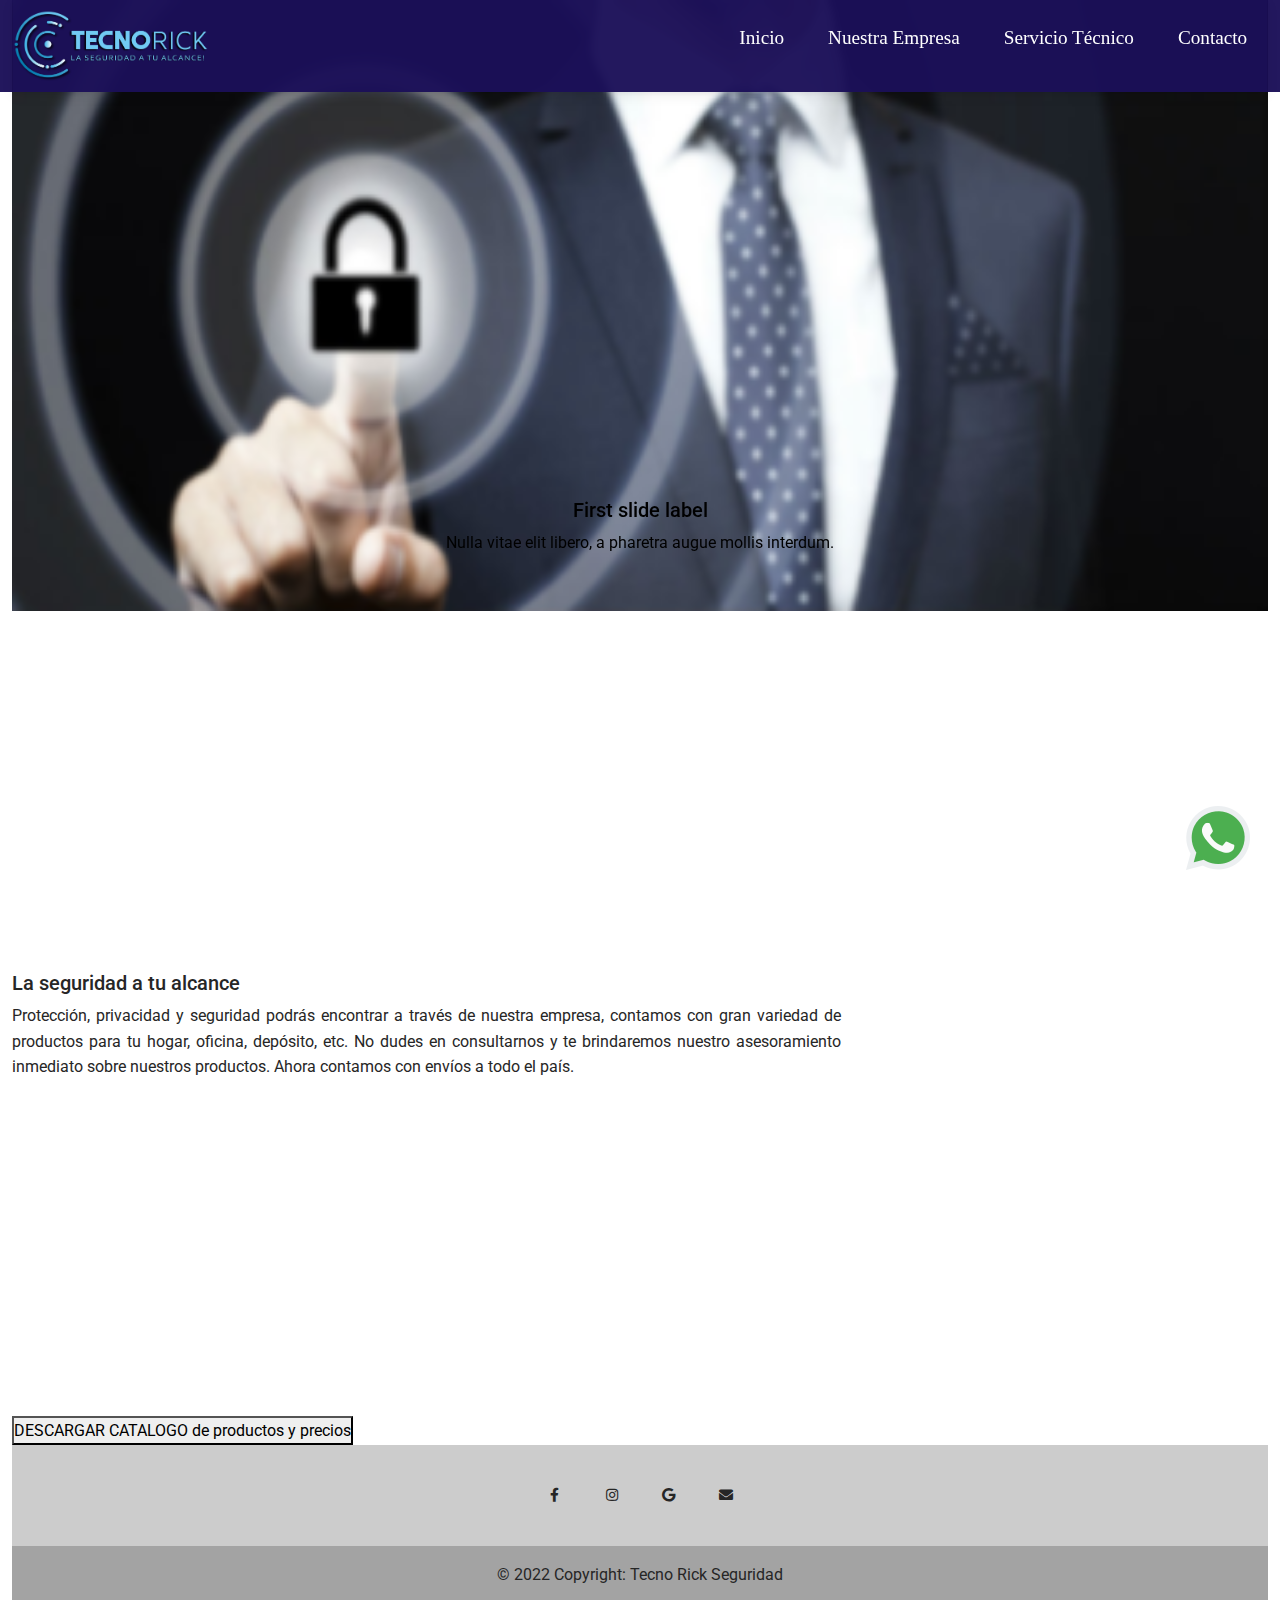
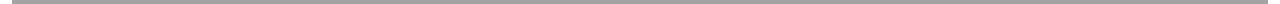
==== commit 8a3299ca: "Modificaciones imagenes, textos" ====
--- a/index.html
+++ b/index.html
@@ -138,21 +138,16 @@
             <!-- Carousel wrapper -->
         
             <!----End Slide---->
-        
 
             <!--Start Noticias-->
               <div id="news" class="contentTrends row align-items-center">
-                <div class="imgPrivacy col-lg-8 col-md-12 mb-12">
-                  <div class="card text-white">
-                    <img src="assets/img/privacy.webp" class="card-img" alt="Privacy"/>
-                    <div class="card-img-overlay">
-                      <h5 class="card-title">Card title</h5>
-                      <p class="card-text" style="width: 50%;">
-                        This is a wider card with supporting text below as a natural lead-in to additional
-                        content. This content is a little bit longer.
-                      </p>
-                    </div>
-                  </div>
+                <div class="imgPrivacy col-lg-8 col-md-12 mb-4 col-12">
+                    <div class="text-dark">
+                        <h5 class="">La seguridad a tu alcance</h5>
+                        <p style="text-align: justify;">
+                          Protección, privacidad y seguridad podrás encontrar a través de nuestra empresa, contamos con gran variedad de productos para tu hogar, oficina, depósito, etc. No dudes en consultarnos y te brindaremos nuestro asesoramiento inmediato sobre nuestros productos. Ahora contamos con envíos a todo el país. 
+                        </p>
+                      </div>
                 </div>
                 <div class="iframe col-lg-4 col-md-12 mb-12 text-center">
                   <iframe title="Noticias"
--- a/css/style.css
+++ b/css/style.css
@@ -169,13 +169,11 @@
 
 
 /*--------Start Section Noticias------------*/
-.contentTrends > .imgPrivacy > .card{height: 400px;}
-.contentTrends > .imgPrivacy > .card > img{height: 400px;}
 .contentTrends > .imgPrivacy{
   margin: 5% auto;
 }
 .contentTrends > .iframe{
-  margin: 5% auto;
+  margin: 16% auto;
 }
 .btn-wsp{
   position: fixed;
@@ -213,6 +211,50 @@
 
 /*-----------End Page Empresa------------*/
 
+/*------ Picture Galery ------*/
+#demo {
+  height:100%;
+  position:relative;
+  overflow:hidden;
+}
+.green{
+  background-color:#6fb936;
+}
+        .thumb{
+            margin-bottom: 30px;
+        }
+        
+        .page-top{
+            margin-top:85px;
+        }
+img.zoom {
+    width: 100%;
+    height: 200px;
+    border-radius:5px;
+    object-fit:cover;
+    -webkit-transition: all .3s ease-in-out;
+    -moz-transition: all .3s ease-in-out;
+    -o-transition: all .3s ease-in-out;
+    -ms-transition: all .3s ease-in-out;
+}
+.transition {
+    -webkit-transform: scale(1.2); 
+    -moz-transform: scale(1.2);
+    -o-transform: scale(1.2);
+    transform: scale(1.2);
+}
+    .modal-header {
+   
+     border-bottom: none;
+}
+    .modal-title {
+        color:#000;
+    }
+    .modal-footer{
+      display:none;  
+    }
+/*------ End Picture Galery ------*/
+
 /*----------Start Page Contacto-----------*/
 .title{
   text-align: center;
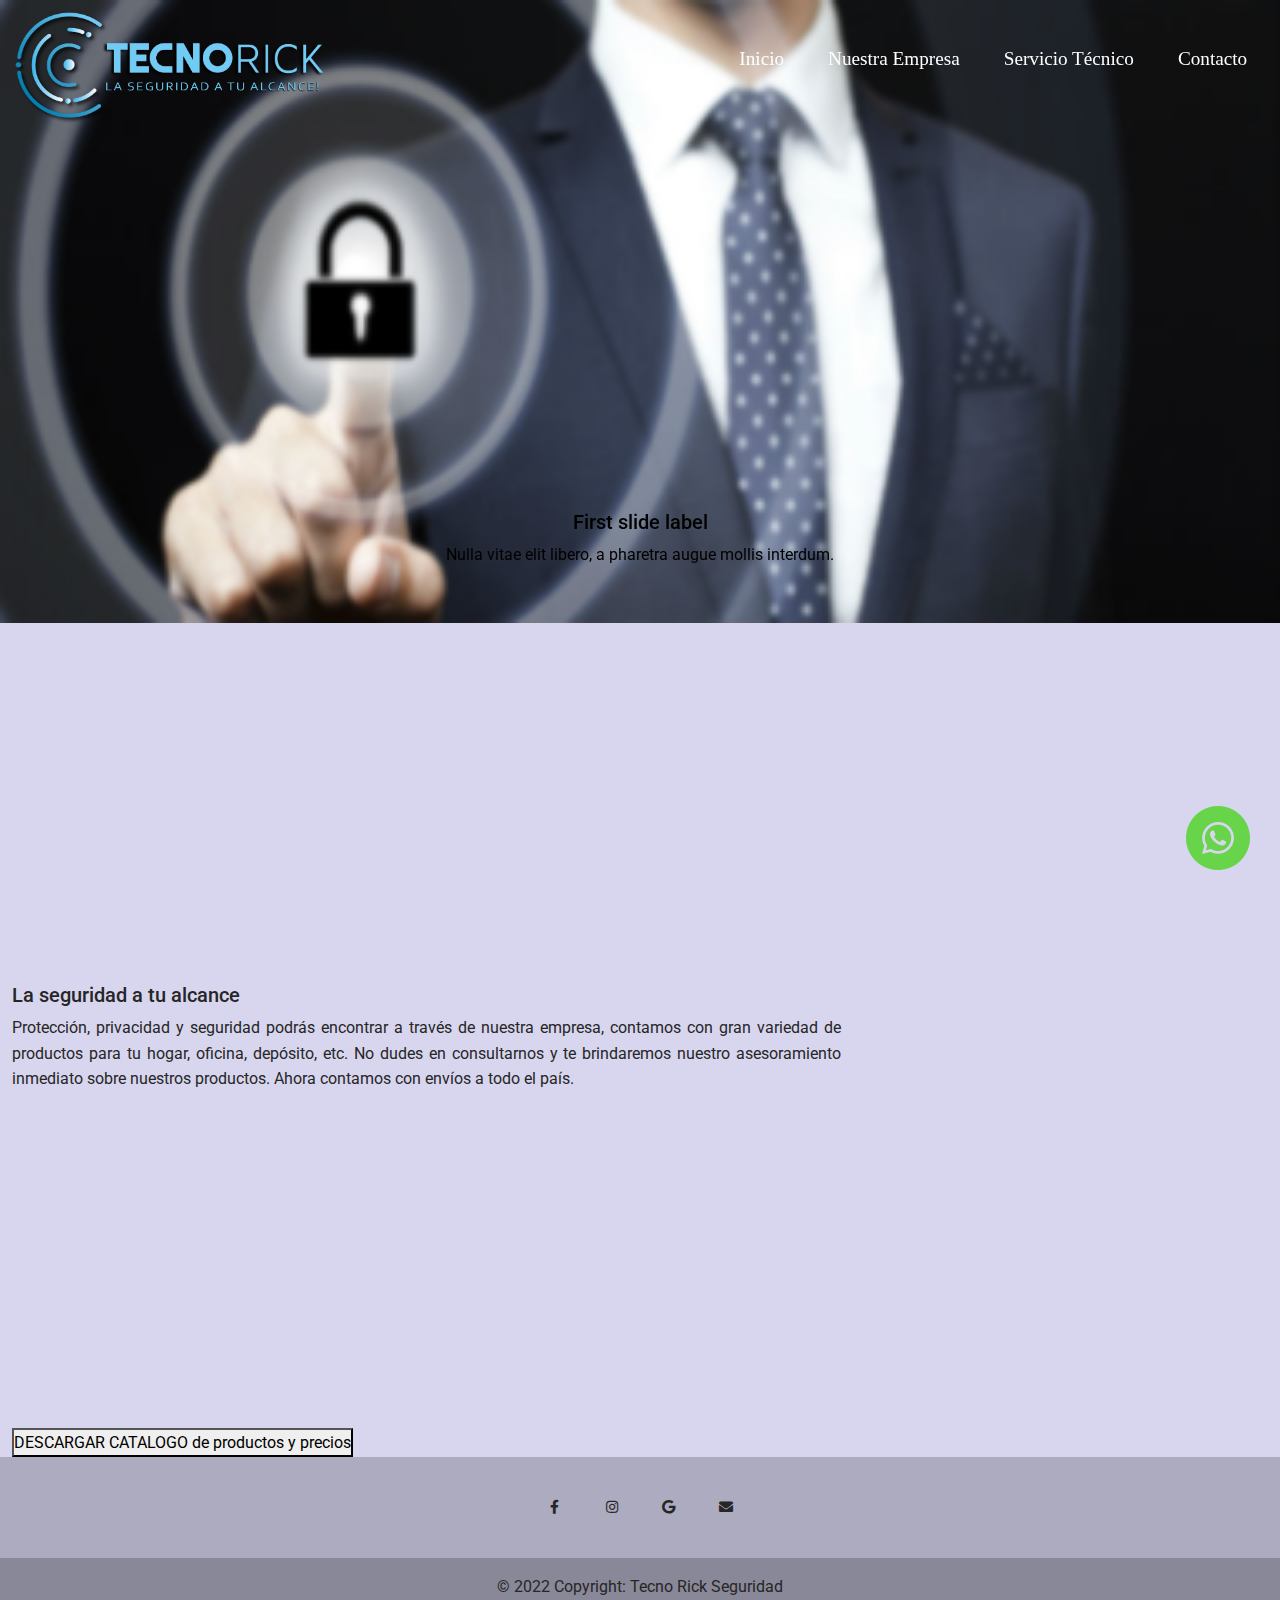
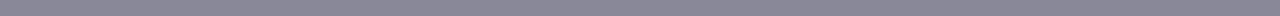
==== commit eab85a74: "Modificaciones varias" ====
--- a/index.html
+++ b/index.html
@@ -20,7 +20,6 @@
     <title>Tecno Rick</title>
 </head>
 <body>
-  <div id="inicio" class="container-fluid">
     <header>
             <!--Start Navbar-->
             <nav>
@@ -35,17 +34,18 @@
                     </ul>
 
                 </div>
+               
             </nav>
 
             <!--End Navbar-->
 
 
             <!--Start Sidenav-->
-            <div id="sidenav" class="sidenav navbar navbar-light bg-light" data-mdb-right="true">
+            <div id="sidenav" class="sidenav navbar" data-mdb-right="true">
                 <div class="imgSidenav">
                     <img
                         src="assets/logo/Logopng.png"
-                        alt="logo_viajes"
+                        alt="Logo_Tecno_Rick"
                         loading="lazy"
                     />
                     <button
@@ -89,9 +89,9 @@
                 </div>
             </div>
             <!--End Sidenav-->
-    </header>
-
-        <!----Start Slide---->
+
+
+            <!----Start Slide---->
 
             <!-- Carousel wrapper -->
             <div id="carouselDarkVariant" class="carousel slide carousel-fade carousel-dark" data-mdb-ride="carousel">
@@ -114,30 +114,25 @@
                         <p>Lorem ipsum dolor sit amet, consectetur adipiscing elit.</p>
                         </div>
                     </div>
-                
+
                     <!-- Single item -->
                     <div class="carousel-item">
-                        <img src="assets/img/proteccion.jpg" class="d-block w-100" alt="Woman Reading a Book"/>
+                        <img src="assets/img/tecnoRick.jpg" class="d-block w-100" alt="Woman Reading a Book"/>
                         <div class="carousel-caption d-none d-md-block">
                         <h5>Third slide label</h5>
                         <p>Praesent commodo cursus magna, vel scelerisque nisl consectetur.</p>
                         </div>
                     </div>
-
-                    <!-- Single item -->
-                    <div class="carousel-item">
-                        <img src="assets/img/security.png" class="d-block w-100" alt="Woman Reading a Book"/>
-                        <div class="carousel-caption d-none d-md-block">
-                        <h5>Third slide label</h5>
-                        <p>Praesent commodo cursus magna, vel scelerisque nisl consectetur.</p>
-                        </div>
-                    </div>
                 </div>
                 <!-- Inner -->
             </div>
             <!-- Carousel wrapper -->
         
             <!----End Slide---->
+    </header>
+
+
+    <div id="inicio" class="container-fluid">
 
             <!--Start Noticias-->
               <div id="news" class="contentTrends row align-items-center">
@@ -175,6 +170,9 @@
 
 
             <button>DESCARGAR CATALOGO de productos y precios</button>
+
+
+    </div>
 
             <!--Start Footer-->
             <footer class="text-center text-white" style="background-color: rgba(0, 0, 0, 0.2);">
@@ -234,7 +232,6 @@
                 <!-- Copyright -->
               </footer>
             <!--End Footer-->
-    </div>
 
 
 
--- a/css/style.css
+++ b/css/style.css
@@ -1,9 +1,13 @@
 * {margin: 0; 
     padding: 0;
 }
+html > body{
+  background-color: rgba(69, 61, 179, 0.212);
+}
+
 /*-- Start Media queries --*/
         /*-- 480px --*/
-        @media (min-width: 0px) and (max-width: 599px) {
+        @media (min-width: 0px) and (max-width: 767px) {
           header > nav > .navbar {
               display: none;
           }
@@ -15,10 +19,16 @@
           .iframe{
             display: none;
           }
+          .contentCards > .cardEmpresa{
+            display: none;
+          }
+          .contentCards > .cardsMobile{
+            display: block;
+          }
         }
       
               /*-- 768px --*/
-      @media (min-width: 600px) and (max-width: 987px) {
+      @media (min-width: 768px) and (max-width: 987px) {
         header > nav > .navbar {
           display: none;
         }
@@ -30,7 +40,12 @@
         .iframe{
           display: none;
         }
-
+        .contentCards > .cardEmpresa{
+          display: block;
+        }
+        .contentCards > .cardsMobile{
+          display: none;
+        }
       }
       
               /*-- 1279px --*/
@@ -42,6 +57,12 @@
           #sidenav{
               display: none;
           }
+          .contentCards > .cardEmpresa{
+            display: block;
+          }
+          .contentCards > .cardsMobile{
+            display: none;
+          }
       }
       
               /*-- 1280+px --*/
@@ -53,17 +74,22 @@
           #sidenav {
               display: none;
           }
+          .contentCards > .cardEmpresa{
+            display: block;
+          }
+          .contentCards > .cardsMobile{
+            display: none;
+          }
       }
 /*----------End Media Queries-----*/
 
 /*----------Start Navbar----------*/
 .logo{
-    width: 200px;
+    width: 320px;
     cursor: pointer;
 }
 nav {
   position: fixed;
-  background-color: rgba(27, 16, 88, 0.966);
   box-shadow: wheat;
   top: 0;
   left: 0;
@@ -97,12 +123,12 @@
   font-family: Verdana, Geneva, Tahoma, sans-serif;
 }
 .navbar{
-  width: 98%;
   margin: auto;
   padding: 2px 2px;
   display: flex;
   align-items: center;
   justify-content: space-between;
+  box-shadow: none !important;
 }
 .navbar > ul > li{
   list-style: none;
@@ -209,6 +235,14 @@
   margin: 5% 20%;
 }
 
+.card-body{
+  background-color: rgba(69, 61, 179, 0.212);
+  height: 19.5rem;
+}
+.card-img-top{
+  width: 100%;
+  height: 100%;
+}
 /*-----------End Page Empresa------------*/
 
 /*------ Picture Galery ------*/
@@ -266,4 +300,31 @@
 .adress > div > p > a{
   color: #000000b6;
 }
+.group > .check1{
+  margin-right: 5%;
+}
+.group > label{
+  background-color: rgba(255, 255, 255, 0.623);
+  color: rgba(27, 16, 88, 0.966);
+  font-weight: bold;
+}
+.group > .btn-check:checked+.btn-secondary{
+  background-color: rgba(27, 16, 88, 0.966);
+  color: #FFFFFF;
+  font-weight: bold;
+}
+form > .submit{
+  background-color: rgba(27, 16, 88, 0.966);
+  color: #FFFFFF;
+  font-weight: bold;
+}
+form > .submit:hover{
+  background-color: rgba(49, 37, 114, 0.623);
+}
+.group > .btn:hover{
+  background-color: rgba(49, 37, 114, 0.623);
+}
+.btn:active{
+  background-color: rgba(27, 16, 88, 0.966) !important;
+}
 /*-----------End Page Contacto------------*/
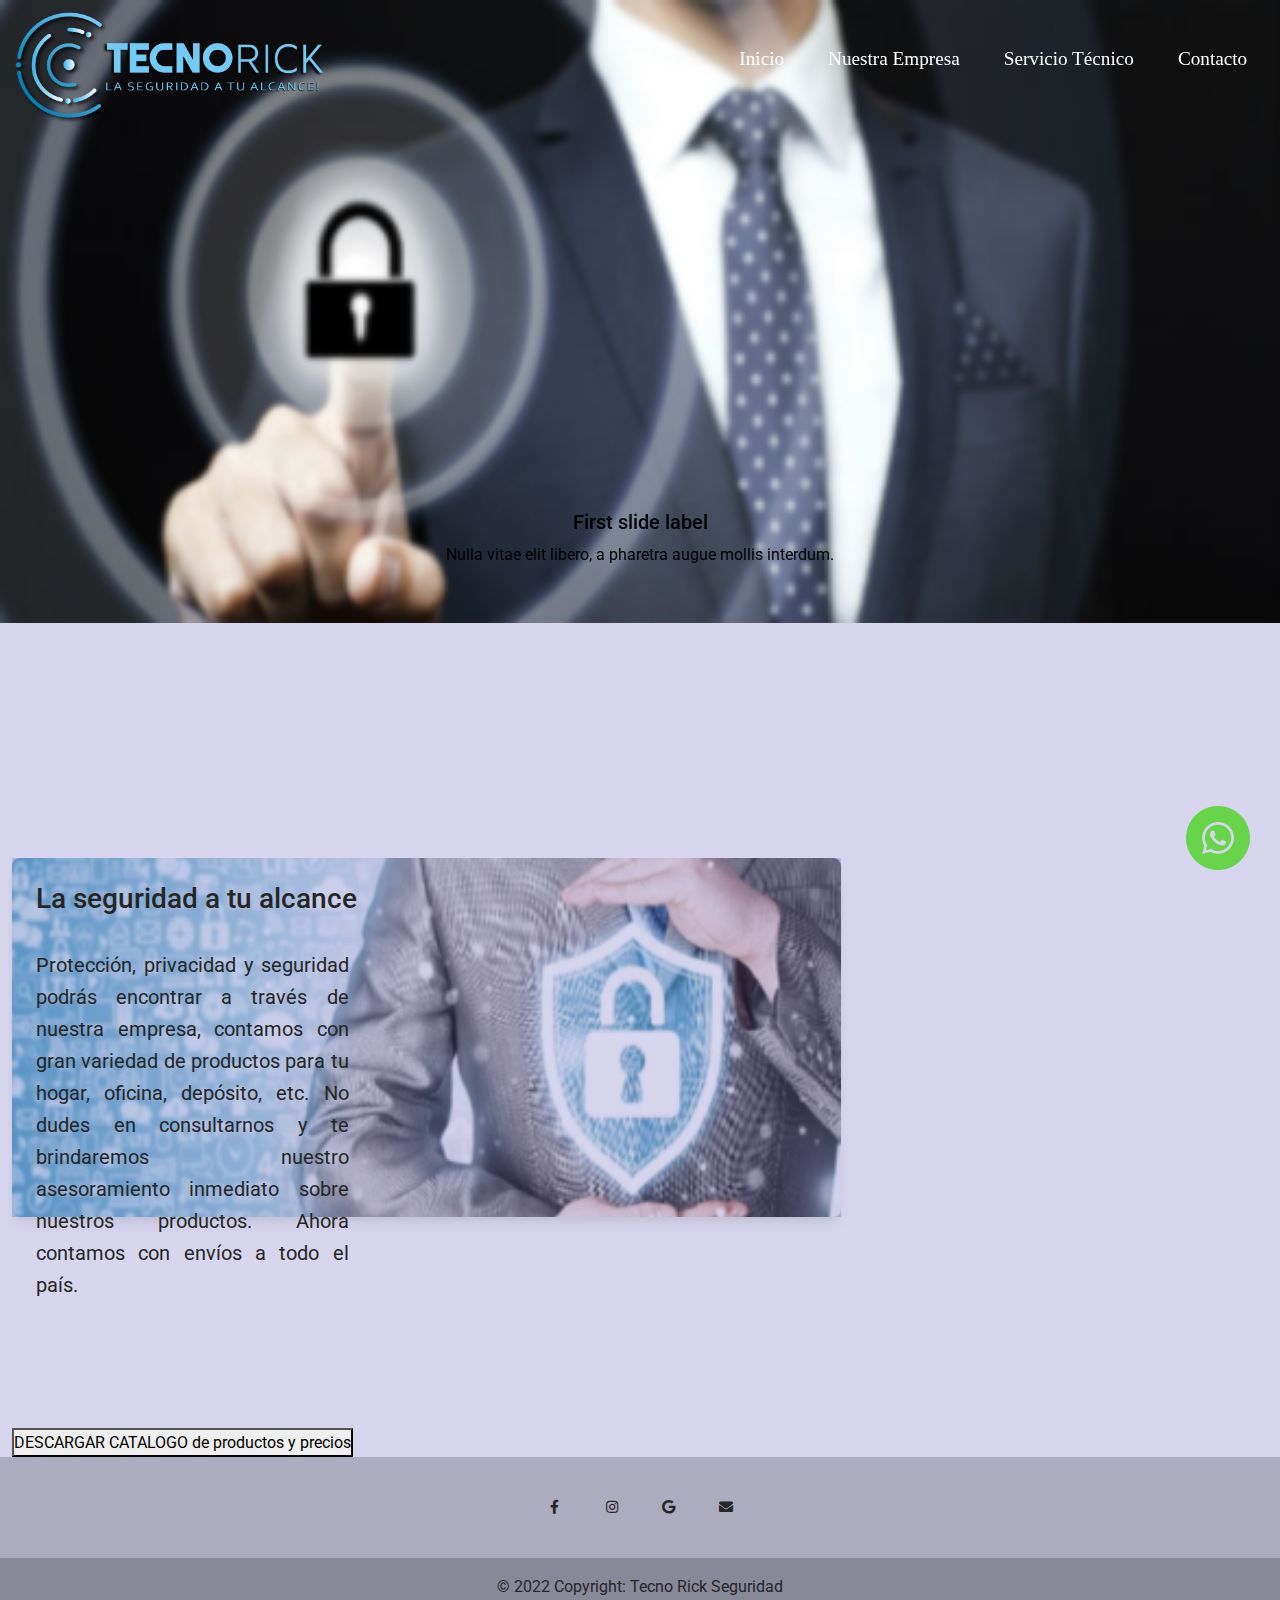
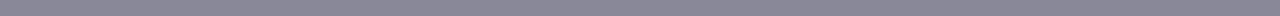
==== commit 5babd6f5: "Ultimas modificaciones por hoy" ====
--- a/index.html
+++ b/index.html
@@ -136,12 +136,22 @@
 
             <!--Start Noticias-->
               <div id="news" class="contentTrends row align-items-center">
-                <div class="imgPrivacy col-lg-8 col-md-12 mb-4 col-12">
+               <!-- <div class="imgPrivacy col-lg-8 col-md-12 mb-4 col-12">
                     <div class="text-dark">
                         <h5 class="">La seguridad a tu alcance</h5>
                         <p style="text-align: justify;">
                           Protección, privacidad y seguridad podrás encontrar a través de nuestra empresa, contamos con gran variedad de productos para tu hogar, oficina, depósito, etc. No dudes en consultarnos y te brindaremos nuestro asesoramiento inmediato sobre nuestros productos. Ahora contamos con envíos a todo el país. 
                         </p>
+                      </div>
+                </div> -->
+                <div class="imgPrivacy col-lg-8 col-md-12 mb-4 col-12">
+                    <div class="card text-dark bg-primary mb-3" style="width: 100%; background-image: url(assets/img/security.png); background-size: cover;">
+                        <div class="card-body">
+                          <h3 class="card-title">La seguridad a tu alcance</h3> <br>
+                          <p class="card-text" style="text-align: justify;">
+                            Protección, privacidad y seguridad podrás encontrar a través de nuestra empresa, contamos con gran variedad de productos para tu hogar, oficina, depósito, etc. No dudes en consultarnos y te brindaremos nuestro asesoramiento inmediato sobre nuestros productos. Ahora contamos con envíos a todo el país. 
+                        </p>
+                        </div>
                       </div>
                 </div>
                 <div class="iframe col-lg-4 col-md-12 mb-12 text-center">
--- a/css/style.css
+++ b/css/style.css
@@ -25,6 +25,13 @@
           .contentCards > .cardsMobile{
             display: block;
           }
+          .imgPrivacy > .card{
+            height: 40%;
+          }
+          .imgPrivacy > .card > .card-body > p{
+            width: 100%;
+            font-size: 13px;
+          }
         }
       
               /*-- 768px --*/
@@ -45,6 +52,12 @@
         }
         .contentCards > .cardsMobile{
           display: none;
+        }
+        .imgPrivacy > .card{
+          height: 40%;
+        }
+        .imgPrivacy > .card > .card-body > p{
+          width: 40%;
         }
       }
       
@@ -63,6 +76,12 @@
           .contentCards > .cardsMobile{
             display: none;
           }
+          .imgPrivacy > .card{
+            height: 28vw;
+          }
+          .imgPrivacy > .card > .card-body > p{
+            width: 40%;
+          }
       }
       
               /*-- 1280+px --*/
@@ -79,6 +98,13 @@
           }
           .contentCards > .cardsMobile{
             display: none;
+          }
+          .imgPrivacy > .card{
+            height: 28vw;
+          }
+          .imgPrivacy > .card > .card-body > p{
+            width: 40%;
+            font-size: 20px;
           }
       }
 /*----------End Media Queries-----*/
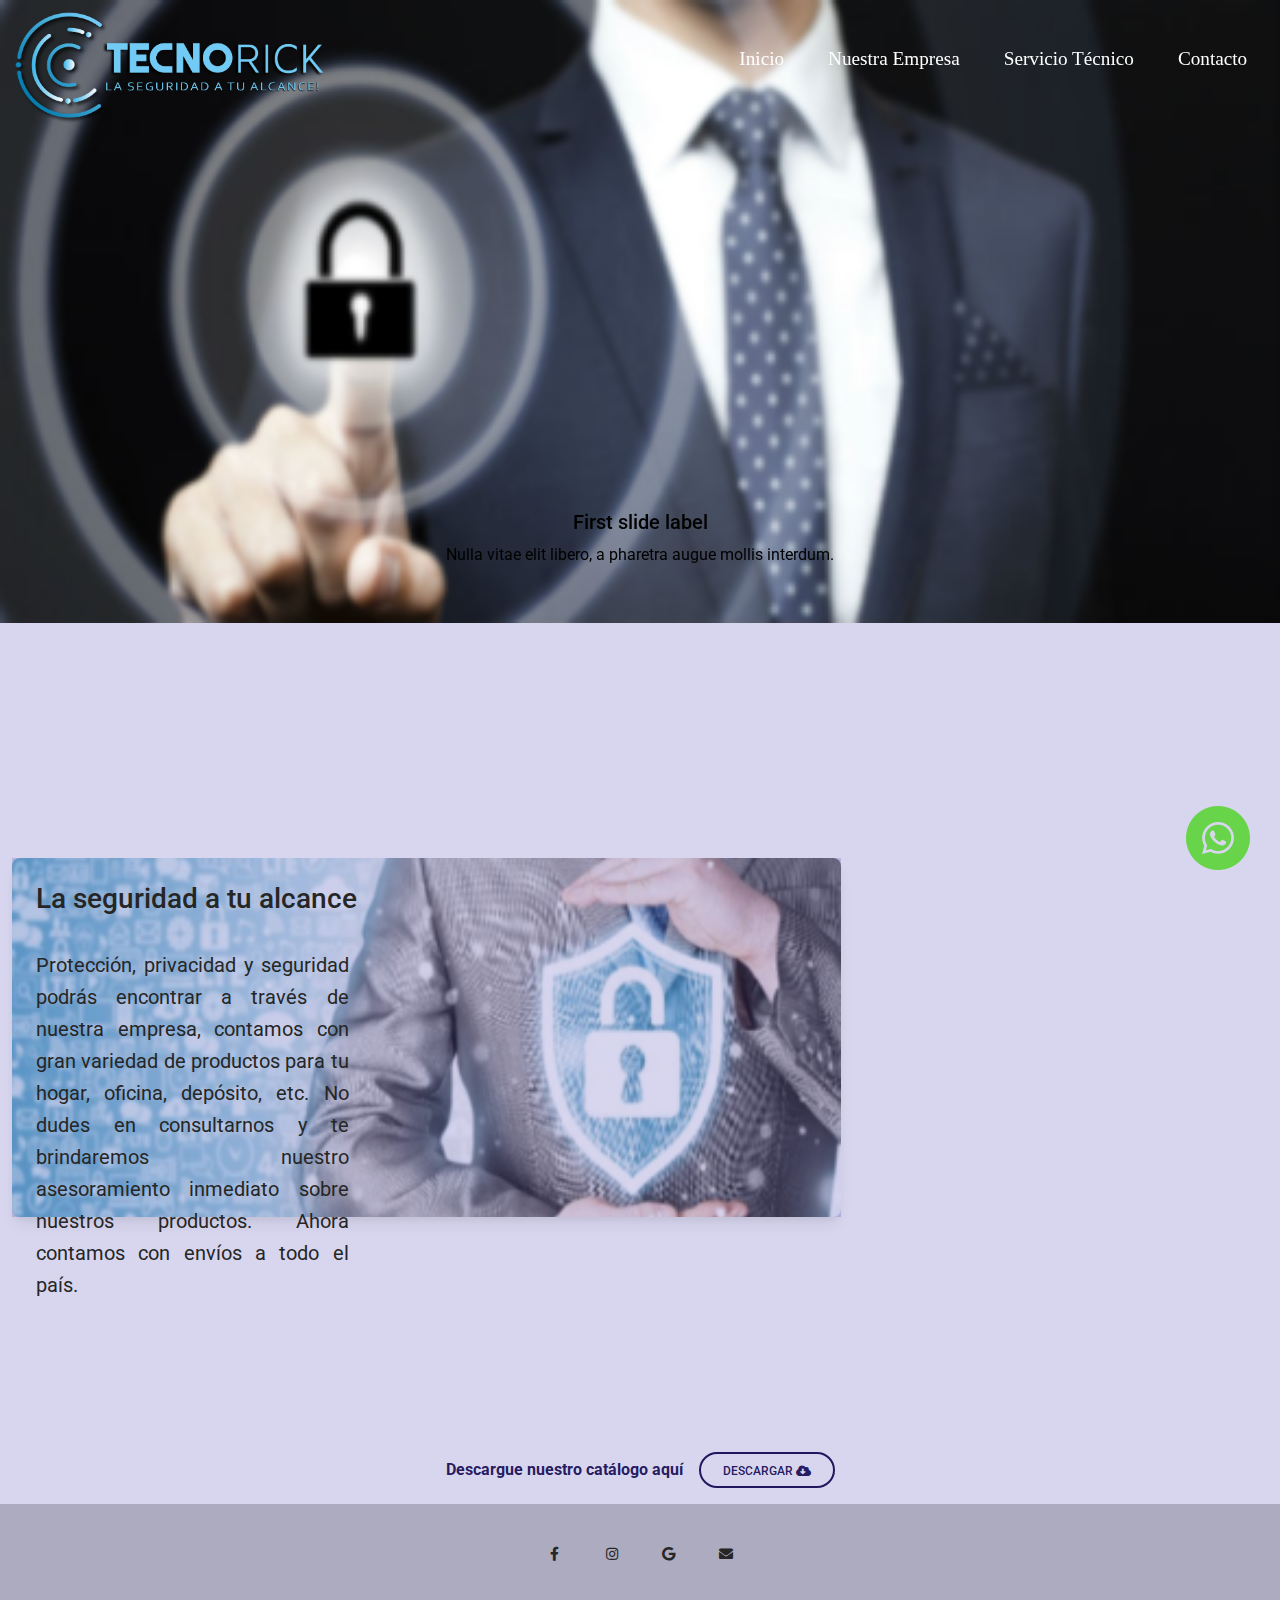
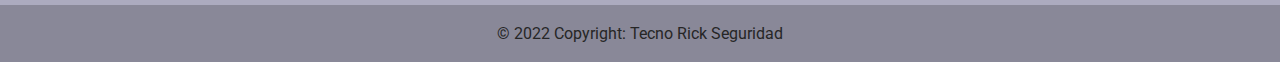
==== commit 3d53b37a: "Page contacto y servicio terminadas funcionalmente" ====
--- a/index.html
+++ b/index.html
@@ -134,53 +134,64 @@
 
     <div id="inicio" class="container-fluid">
 
-            <!--Start Noticias-->
-              <div id="news" class="contentTrends row align-items-center">
-               <!-- <div class="imgPrivacy col-lg-8 col-md-12 mb-4 col-12">
-                    <div class="text-dark">
-                        <h5 class="">La seguridad a tu alcance</h5>
-                        <p style="text-align: justify;">
-                          Protección, privacidad y seguridad podrás encontrar a través de nuestra empresa, contamos con gran variedad de productos para tu hogar, oficina, depósito, etc. No dudes en consultarnos y te brindaremos nuestro asesoramiento inmediato sobre nuestros productos. Ahora contamos con envíos a todo el país. 
-                        </p>
-                      </div>
-                </div> -->
-                <div class="imgPrivacy col-lg-8 col-md-12 mb-4 col-12">
-                    <div class="card text-dark bg-primary mb-3" style="width: 100%; background-image: url(assets/img/security.png); background-size: cover;">
-                        <div class="card-body">
-                          <h3 class="card-title">La seguridad a tu alcance</h3> <br>
-                          <p class="card-text" style="text-align: justify;">
-                            Protección, privacidad y seguridad podrás encontrar a través de nuestra empresa, contamos con gran variedad de productos para tu hogar, oficina, depósito, etc. No dudes en consultarnos y te brindaremos nuestro asesoramiento inmediato sobre nuestros productos. Ahora contamos con envíos a todo el país. 
-                        </p>
-                        </div>
-                      </div>
-                </div>
-                <div class="iframe col-lg-4 col-md-12 mb-12 text-center">
-                  <iframe title="Noticias"
-                      src="https://www.facebook.com/plugins/page.php?href=https%3A%2F%2Fwww.facebook.com%2Ftecnorick1&tabs=timeline&width=340&height=500&small_header=false&adapt_container_width=true&hide_cover=false&show_facepile=true&appId"
-                      width="330" height="400" scrolling="yes" frameborder="0"
-                      allowfullscreen="true"
-                      allow="autoplay; clipboard-write; encrypted-media; picture-in-picture; web-share">
-                  </iframe>
-                </div>
-              </div>
-
-            <div id="whatsapp" class="visible">
-                <a href="https://wa.me/5493471416804" class="btn-wsp" target="_blank">
-                <i class="icon-whatsapp"></i>
-                <img src="assets/icons/whatsapp.png" alt="logowsp">
+        <!--Start Noticias-->
+          <div id="news" class="contentTrends row align-items-center">
+           <!-- <div class="imgPrivacy col-lg-8 col-md-12 mb-4 col-12">
+                <div class="text-dark">
+                    <h5 class="">La seguridad a tu alcance</h5>
+                    <p style="text-align: justify;">
+                      Protección, privacidad y seguridad podrás encontrar a través de nuestra empresa, contamos con gran variedad de productos para tu hogar, oficina, depósito, etc. No dudes en consultarnos y te brindaremos nuestro asesoramiento inmediato sobre nuestros productos. Ahora contamos con envíos a todo el país. 
+                    </p>
+                  </div>
+            </div> -->
+            <div class="imgPrivacy col-lg-8 col-md-12 mb-4 col-12">
+                <div class="card text-dark bg-primary mb-3" style="width: 100%; background-image: url(assets/img/security.png); background-size: cover;">
+                    <div class="card-body">
+                      <h3 class="card-title">La seguridad a tu alcance</h3> <br>
+                      <p class="card-text" style="text-align: justify;">
+                        Protección, privacidad y seguridad podrás encontrar a través de nuestra empresa, contamos con gran variedad de productos para tu hogar, oficina, depósito, etc. No dudes en consultarnos y te brindaremos nuestro asesoramiento inmediato sobre nuestros productos. Ahora contamos con envíos a todo el país. 
+                    </p>
+                    </div>
+                  </div>
+            </div>
+            <div class="iframe col-lg-4 col-md-12 mb-12 text-center">
+              <iframe title="Noticias"
+                  src="https://www.facebook.com/plugins/page.php?href=https%3A%2F%2Fwww.facebook.com%2Ftecnorick1&tabs=timeline&width=340&height=500&small_header=false&adapt_container_width=true&hide_cover=false&show_facepile=true&appId"
+                  width="330" height="400" scrolling="yes" frameborder="0"
+                  allowfullscreen="true"
+                  allow="autoplay; clipboard-write; encrypted-media; picture-in-picture; web-share">
+              </iframe>
+            </div>
+          </div>
+
+        <div id="whatsapp" class="visible">
+            <a href="https://wa.me/5493471416804" class="btn-wsp" target="_blank">
+            <i class="icon-whatsapp"></i>
+            <img src="assets/icons/whatsapp.png" alt="logowsp">
+            </a>
+        </div>
+        <div id="wsp" class="oculto">
+            <a href="https://wa.me/5493471416804" class="btn-wsp" target="_blank">
+            <i class="icon-whatsapp"></i>
+            <img src="assets/icons/whattsapp.png" alt="logowsp">
+            </a>
+        </div>
+        <!--End Noticias-->
+
+
+        <div class="container p-4 pb-0">
+            <!-- Section: CTA -->
+            <section class="">
+              <p class="d-flex justify-content-center align-items-center">
+                <span class="me-3" style="color: rgba(27, 16, 88, 0.966);; font-weight: bold;">Descargue nuestro catálogo aquí</span>
+                <a href="download/#" download="Catalogo Tecno Rick.pdf">
+                    <button type="button" style="border-color: rgba(27, 16, 88, 0.966); color: rgba(27, 16, 88, 0.966);" class="btn btn-outline-light btn-rounded">DESCARGAR <i class="fas fa-cloud-download-alt"></i>
+                    </button>
                 </a>
-            </div>
-            <div id="wsp" class="oculto">
-                <a href="https://wa.me/5493471416804" class="btn-wsp" target="_blank">
-                <i class="icon-whatsapp"></i>
-                <img src="assets/icons/whattsapp.png" alt="logowsp">
-                </a>
-            </div>
-            <!--End Noticias-->
-
-
-            <button>DESCARGAR CATALOGO de productos y precios</button>
-
+              </p>
+            </section>
+            <!-- Section: CTA -->
+        </div>
 
     </div>
 
--- a/css/style.css
+++ b/css/style.css
@@ -32,6 +32,9 @@
             width: 100%;
             font-size: 13px;
           }
+          .titleBudgets > h5{
+            font-size: 16px;
+          }
         }
       
               /*-- 768px --*/
@@ -58,6 +61,9 @@
         }
         .imgPrivacy > .card > .card-body > p{
           width: 40%;
+        }
+        .titleBudgets > h5{
+          font-size: 16px;
         }
       }
       
@@ -353,4 +359,35 @@
 .btn:active{
   background-color: rgba(27, 16, 88, 0.966) !important;
 }
+.titleBudgets{
+  display: flex;
+  flex-direction: row;
+  justify-content: space-between;
+  align-items: flex-start;
+}
+.titleBudgets > input{
+  color: rgba(27, 16, 88, 0.966);
+  font-weight: bold;
+}
+.articles{
+  display: flex;
+  flex-direction: row;
+  justify-content: flex-start ;
+  align-items: flex-start;
+}
+.listBudgets > div > h5{
+  color: rgba(27, 16, 88, 0.966);
+  font-weight: bold;
+}
+#add{
+  border: rgba(27, 16, 88, 0.966) solid 2px;
+  color: rgba(27, 16, 88, 0.966);
+  border-radius: 10px;
+}
+.listBudgets{
+  border: rgba(27, 16, 88, 0.349) solid 1px;
+  padding: 20px;
+  border-radius: 10px;
+  margin: 2% auto;
+}
 /*-----------End Page Contacto------------*/
